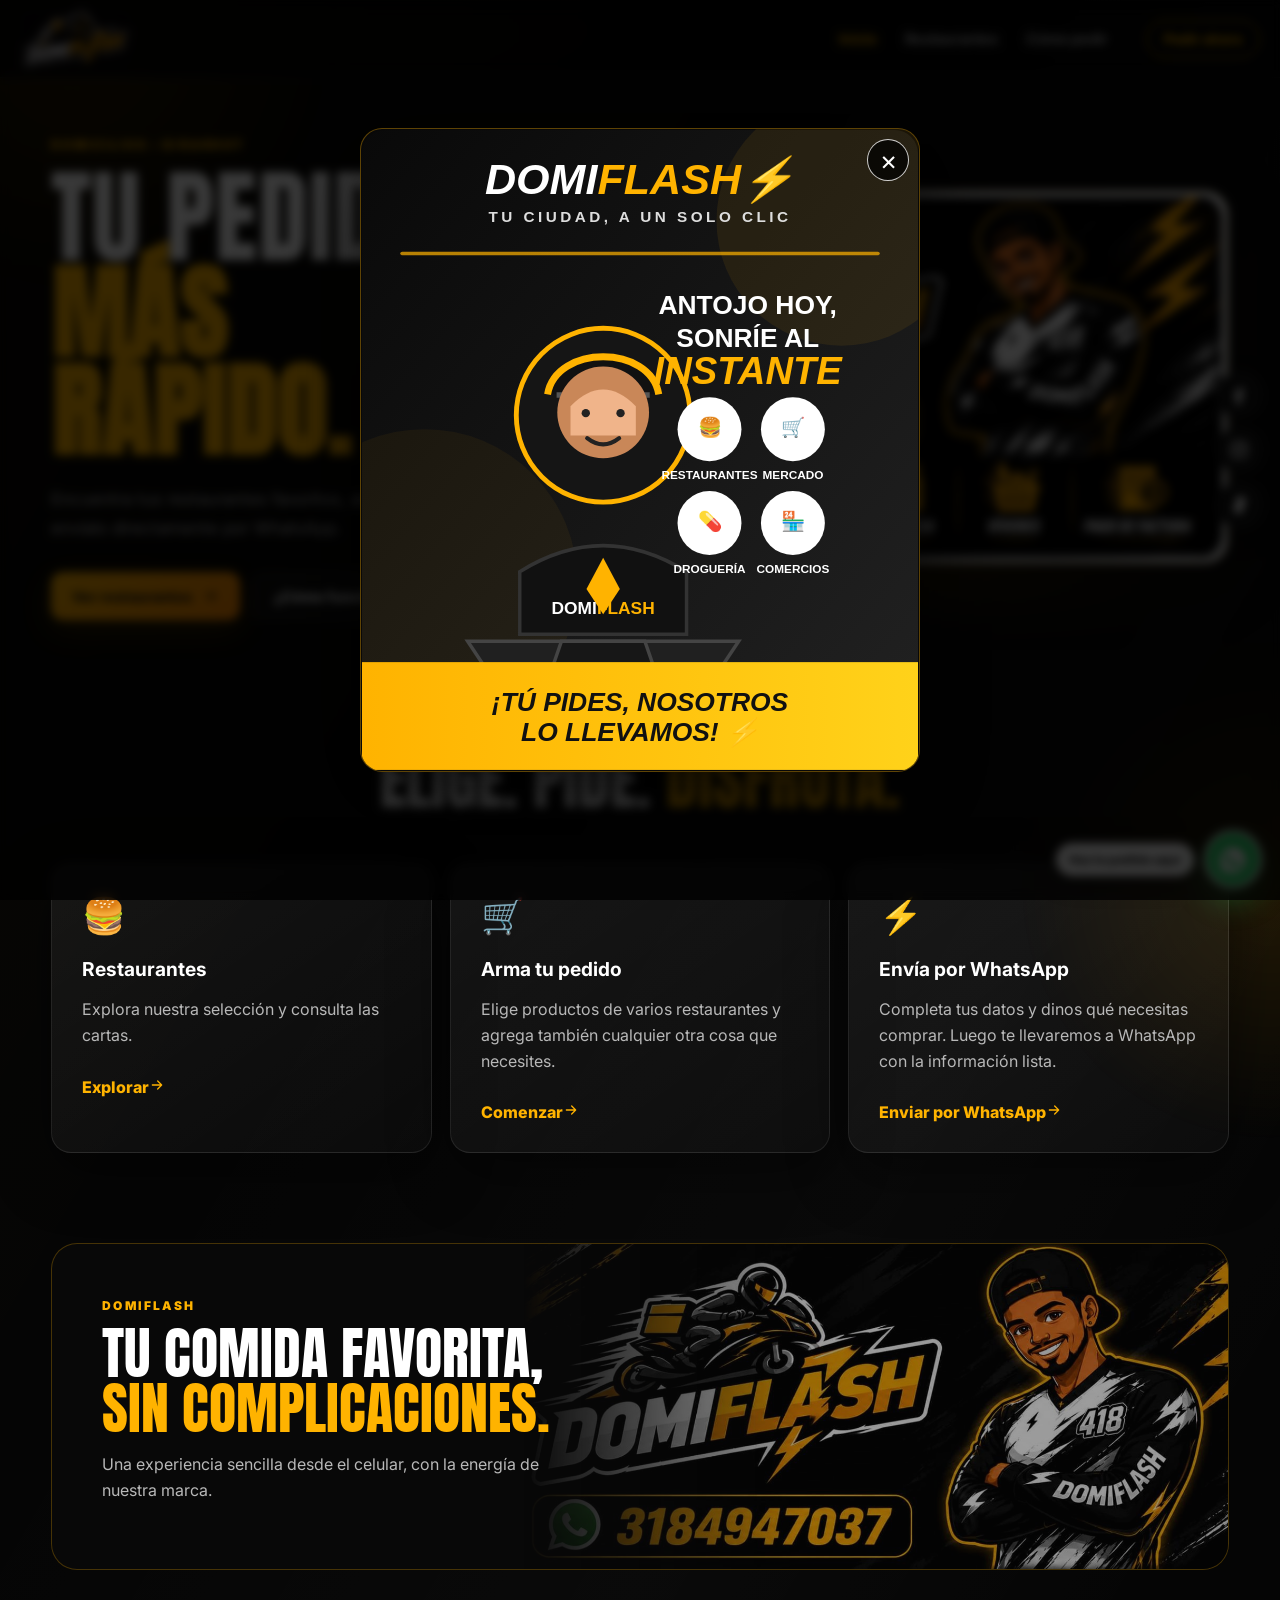
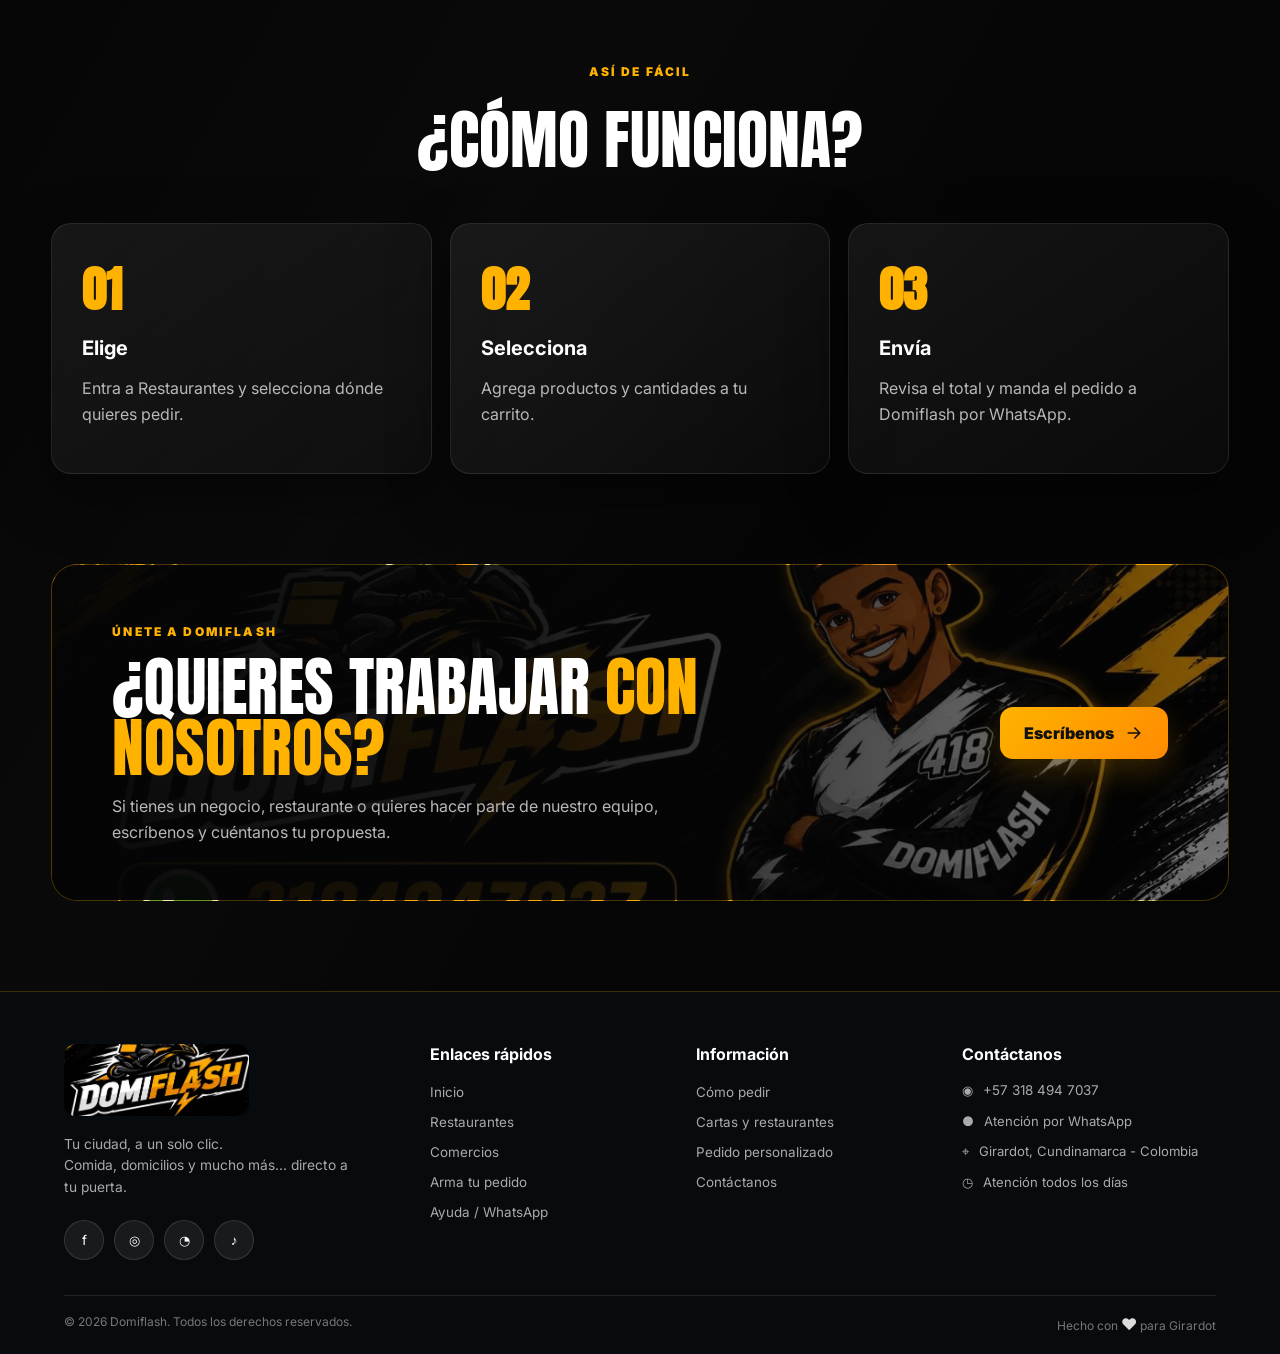
==== index.html @ 9a5ab692 "Update index.html" ====
<!DOCTYPE html>
<html lang="es">
<head>
<meta charset="UTF-8">
<meta name="viewport" content="width=device-width, initial-scale=1, viewport-fit=cover">
<meta name="theme-color" content="#050505">
<meta name="format-detection" content="telephone=no">
<meta name="description" content="Domiflash Girardot - restaurantes y pedidos a domicilio por WhatsApp.">
<title>Domiflash | Tu pedido, más rápido</title>
<link rel="stylesheet" href="css/style.css">
<style>
.domiflash-loader{position:fixed;inset:0;z-index:99999;background:#050505;display:flex;align-items:center;justify-content:center;transition:opacity .5s ease,visibility .5s ease}.domiflash-loader.hidden{opacity:0;visibility:hidden;pointer-events:none}.loader-inner{width:min(360px,78vw);text-align:center}.loader-title{margin:0 0 24px;color:#fff;font:800 clamp(2rem,8vw,3.2rem)/1 Inter,Arial,sans-serif;letter-spacing:.08em}.loader-title span{color:var(--yellow,#ffb300)}.loader-track{width:100%;height:7px;border-radius:999px;background:rgba(255,255,255,.12);overflow:hidden}.loader-bar{height:100%;width:0;background:var(--yellow,#ffb300);border-radius:inherit;transition:width .08s linear}.loader-text{margin:12px 0 0;color:#777;font:500 .72rem Inter,Arial,sans-serif;letter-spacing:.12em;text-transform:uppercase}
.premium-footer{margin-top:90px;background:#070b0d;border-top:1px solid rgba(255,179,0,.2);padding:52px 5vw 20px;color:#c9c9c9}.premium-footer-inner{width:min(1240px,100%);margin:auto;display:grid;grid-template-columns:1.45fr 1fr 1fr 1.15fr;gap:45px}.premium-footer-brand img{width:185px;height:72px;object-fit:cover;border-radius:12px;margin-bottom:18px}.premium-footer-brand p{max-width:285px;margin:0;color:#aaa;line-height:1.55;font-size:.86rem}.premium-footer h3{margin:0 0 17px;color:#fff;font-size:1rem}.premium-footer ul{list-style:none;padding:0;margin:0;display:grid;gap:10px}.premium-footer a{color:#aaa;font-size:.84rem;transition:.2s}.premium-footer a:hover{color:var(--yellow)}.footer-socials{display:flex;gap:10px;margin-top:22px}.footer-social{width:40px;height:40px;border-radius:50%;display:grid;place-items:center;background:#171b1d;border:1px solid rgba(255,255,255,.12);color:#fff!important}.footer-social svg{width:19px;height:19px}.footer-contact{display:grid;gap:12px}.footer-contact-row{display:flex;gap:10px;align-items:flex-start;font-size:.82rem;color:#aaa;line-height:1.4}.footer-contact-row svg{width:18px;height:18px;flex:0 0 18px;fill:none;stroke:var(--yellow);stroke-width:1.8;stroke-linecap:round;stroke-linejoin:round}.premium-footer-bottom{width:min(1240px,100%);margin:35px auto 0;padding-top:18px;border-top:1px solid rgba(255,255,255,.1);display:flex;justify-content:space-between;gap:20px;color:#777;font-size:.75rem}.premium-footer-bottom strong{color:#ddd}.footer-heart{color:var(--yellow);font-size:1rem}
.work-with-us{width:min(1180px,92vw);margin:0 auto 90px;position:relative;overflow:hidden;min-height:300px;border:1px solid rgba(255,179,0,.28);border-radius:26px;background:#090909 url('assets/images/domiflash-banner-alt.jpeg') center/cover no-repeat;display:flex;align-items:center}.work-with-us::before{content:"";position:absolute;inset:0;background:linear-gradient(90deg,rgba(5,5,5,.98) 0%,rgba(5,5,5,.9) 42%,rgba(5,5,5,.48) 100%)}.work-with-us-inner{position:relative;z-index:2;width:100%;display:flex;align-items:center;justify-content:space-between;gap:40px;padding:55px 60px}.work-with-us-copy{max-width:650px}.work-with-us-copy .eyebrow{margin-bottom:10px}.work-with-us h2{font-family:Anton,Impact,sans-serif;font-size:clamp(2.6rem,5vw,4.8rem);line-height:.95;font-weight:400;text-transform:uppercase;margin:8px 0 15px}.work-with-us h2 span{color:var(--yellow)}.work-with-us p{margin:0;color:#b8b8b8;line-height:1.6;max-width:560px}.work-with-us-btn{flex:0 0 auto;display:inline-flex;align-items:center;justify-content:center;gap:10px;background:linear-gradient(135deg,var(--yellow),var(--yellow-2));color:#111;padding:16px 24px;border-radius:13px;font-weight:900;box-shadow:0 12px 32px rgba(255,170,0,.2);transition:.25s}.work-with-us-btn:hover{transform:translateY(-3px);box-shadow:0 16px 38px rgba(255,170,0,.32)}.work-with-us-btn svg{width:20px;height:20px;fill:none;stroke:currentColor;stroke-width:1.9;stroke-linecap:round;stroke-linejoin:round}
@media(max-width:800px){.work-with-us-inner{padding:42px 28px;flex-direction:column;align-items:flex-start;gap:25px}.work-with-us-btn{width:100%}.premium-footer-inner{grid-template-columns:repeat(2,1fr)}}@media(max-width:560px){.work-with-us{width:calc(100% - 28px);min-height:360px}.work-with-us-inner{padding:35px 22px}.work-with-us h2{font-size:clamp(2.4rem,12vw,3.7rem)}.work-with-us-btn{width:100%}.premium-footer{padding:40px 20px 18px}.premium-footer-inner{grid-template-columns:1fr;gap:28px}.premium-footer-bottom{flex-direction:column;gap:8px}.premium-footer-brand img{width:165px;height:64px}}
</style>
</head>
<body>
<div id="domiflashLoader" class="domiflash-loader" aria-label="Cargando Domiflash"><div class="loader-inner"><h1 class="loader-title">DOMI<span>FLASH</span></h1><div class="loader-track"><div id="loaderBar" class="loader-bar"></div></div><p id="loaderText" class="loader-text">Cargando...</p></div></div>
<div class="page-glow"></div>
<header class="site-header"><a class="brand" href="index.html" aria-label="Domiflash inicio"><img src="assets/images/Logo Page 112-58px.jpg" alt="Domiflash"></a><nav class="main-nav"><a class="active" href="index.html">Inicio</a><a href="restaurantes.html">Restaurantes</a><a href="#como-funciona">Cómo pedir</a></nav><a class="header-order icon-button" href="https://wa.me/573184947037?text=Hola%20Domiflash%2C%20quiero%20hacer%20un%20pedido." target="_blank" rel="noopener"><span>Pedir ahora</span></a></header>
<main>
<section class="hero"><div class="hero-copy reveal"><span class="eyebrow">DOMICILIOS • GIRARDOT</span><h1>Tu pedido.<br><strong>Más rápido.</strong></h1><p>Encuentra tus restaurantes favoritos, arma tu pedido y envíalo directamente por WhatsApp.</p><div class="hero-actions"><a class="btn btn-primary icon-button" href="restaurantes.html"><span>Ver restaurantes</span><svg viewBox="0 0 24 24"><path d="M5 12h13M13 6l6 6-6 6"/></svg></a><a class="btn btn-ghost icon-button" href="#como-funciona"><span>¿Cómo funciona?</span></a></div></div><div class="hero-art reveal delay-1"><img src="assets/images/domiflash-banner.jpeg" alt="Domiflash - domicilios y restaurantes"></div></section>
<section class="quick-services"><div class="section-heading reveal"><span class="eyebrow">TODO EN UN SOLO LUGAR</span><h2>Elige. Pide. <span>Disfruta.</span></h2></div><div class="service-grid"><article class="service-card reveal"><div class="service-icon">🍔</div><h3>Restaurantes</h3><p>Explora nuestra selección y consulta las cartas.</p><a class="action-link" href="restaurantes.html"><span>Explorar</span><svg viewBox="0 0 24 24"><path d="M5 12h13M13 6l6 6-6 6"/></svg></a></article><article class="service-card reveal delay-1"><div class="service-icon">🛒</div><h3>Arma tu pedido</h3><p>Elige productos de varios restaurantes y agrega también cualquier otra cosa que necesites.</p><a class="action-link" href="pedido.html"><span>Comenzar</span><svg viewBox="0 0 24 24"><path d="M5 12h13M13 6l6 6-6 6"/></svg></a></article><article class="service-card reveal delay-2"><div class="service-icon">⚡</div><h3>Envía por WhatsApp</h3><p>Completa tus datos y dinos qué necesitas comprar. Luego te llevaremos a WhatsApp con la información lista.</p><a class="action-link" href="formulario-whatsapp.html"><span>Enviar por WhatsApp</span><svg viewBox="0 0 24 24"><path d="M5 12h13M13 6l6 6-6 6"/></svg></a></article></div></section>
<section class="feature-banner reveal"><div><span class="eyebrow">DOMIFLASH</span><h2>Tu comida favorita,<br><span>sin complicaciones.</span></h2><p>Una experiencia sencilla desde el celular, con la energía de nuestra marca.</p></div><img src="assets/images/domiflash-banner-alt.jpeg" alt="Identidad visual Domiflash"></section>
<section id="como-funciona" class="steps-section"><div class="section-heading reveal"><span class="eyebrow">ASÍ DE FÁCIL</span><h2>¿Cómo funciona?</h2></div><div class="steps-grid"><div class="step reveal"><b>01</b><h3>Elige</h3><p>Entra a Restaurantes y selecciona dónde quieres pedir.</p></div><div class="step reveal delay-1"><b>02</b><h3>Selecciona</h3><p>Agrega productos y cantidades a tu carrito.</p></div><div class="step reveal delay-2"><b>03</b><h3>Envía</h3><p>Revisa el total y manda el pedido a Domiflash por WhatsApp.</p></div></div></section>
<section class="work-with-us reveal" aria-label="Trabaja con Domiflash"><div class="work-with-us-inner"><div class="work-with-us-copy"><span class="eyebrow">ÚNETE A DOMIFLASH</span><h2>¿Quieres trabajar <span>con nosotros?</span></h2><p>Si tienes un negocio, restaurante o quieres hacer parte de nuestro equipo, escríbenos y cuéntanos tu propuesta.</p></div><a class="work-with-us-btn" href="https://wa.me/573184947037?text=Hola%20Domiflash%2C%20quiero%20trabajar%20con%20ustedes." target="_blank" rel="noopener"><span>Escríbenos</span><svg viewBox="0 0 24 24"><path d="M5 12h13M13 6l6 6-6 6"/></svg></a></div></section>
</main>
<aside class="social-stack" aria-label="Redes sociales"><a class="social facebook" href="https://www.facebook.com/domiflash.girardot" target="_blank" rel="noopener" aria-label="Facebook"><svg class="social-svg" viewBox="0 0 24 24"><path fill="currentColor" d="M14.5 8H17V4.2c-.4-.1-1.5-.2-2.8-.2-2.8 0-4.7 1.7-4.7 4.9V11H6.5v4.1h3v8.2h4.1v-8.2h3.4l.5-4.1h-3.9V9.3c0-1.2.3-1.3.9-1.3Z"/></svg></a><a class="social instagram" href="https://www.instagram.com/domiflash.girardot/" target="_blank" rel="noopener" aria-label="Instagram"><svg class="social-svg" viewBox="0 0 24 24"><rect x="3.5" y="3.5" width="17" height="17" rx="4.5" fill="none" stroke="currentColor" stroke-width="2"/><circle cx="12" cy="12" r="4" fill="none" stroke="currentColor" stroke-width="2"/><circle cx="17.4" cy="6.7" r="1.2" fill="currentColor"/></svg></a><a class="social tiktok" href="https://www.tiktok.com/@domiflash.girardot" target="_blank" rel="noopener" aria-label="TikTok"><svg class="social-svg" viewBox="0 0 24 24"><path fill="currentColor" d="M14.1 3h3.2c.3 1.8 1.3 3.1 3 3.8v3.1c-1.2-.1-2.3-.5-3.2-1.1v6.1c0 3.9-2.7 6.1-6 6.1-3 0-5.2-2.1-5.2-4.9 0-3.2 2.7-5.1 6.1-4.9v3.1c-1.8-.2-2.8-.9-2.8-3V3Z"/></svg></a></aside>
<a class="whatsapp-float" href="https://wa.me/573184947037?text=Hola%20Domiflash%2C%20quiero%20hacer%20un%20pedido." target="_blank" rel="noopener" aria-label="Haz tu pedido por WhatsApp"><span class="whatsapp-label">Haz tu pedido aquí</span><span class="wa-icon"><svg class="whatsapp-svg" viewBox="0 0 24 24"><path fill="#fff" d="M17.472 14.382c-.297-.149-1.758-.867-2.03-.967-.273-.099-.471-.148-.67.15-.197.297-.767.966-.94 1.164-.173.199-.347.223-.644.075-.297-.15-1.255-.463-2.39-1.475-.883-.788-1.48-1.761-1.653-2.059-.173-.297-.018-.458.13-.606.134-.133.298-.347.446-.52.149-.149-.669-1.611-.916-2.206-.242-.579-.487-.5-.67-.51l-.57-.01c-.198 0-.52.075-.792.372-.272.297-1.04 1.016-1.04 2.479 0 1.462 1.065 2.875 1.213 3.074.149.198 2.095 3.2 5.076 4.487.709.306 1.262.489 1.694.625.712.227 1.36.195 1.871.118.571-.085 1.758-.719 2.006-1.413.248-.694.248-1.289.173-1.413-.074-.124-.272-.198-.57-.347m-5.421 7.403h-.004a9.87 9.87 0 0 1-5.031-1.378l-.361-.214-3.741.982 1-3.648-.235-.374a9.86 9.86 0 1 1 8.372 4.632"/></svg></span></a>
<footer class="premium-footer"><div class="premium-footer-inner"><div class="premium-footer-brand"><img src="assets/images/domiflash-logo.jpeg" alt="Domiflash"><p>Tu ciudad, a un solo clic.<br>Comida, domicilios y mucho más... directo a tu puerta.</p><div class="footer-socials"><a class="footer-social" href="https://www.facebook.com/domiflash.girardot" target="_blank" rel="noopener" aria-label="Facebook">f</a><a class="footer-social" href="https://www.instagram.com/domiflash.girardot/" target="_blank" rel="noopener" aria-label="Instagram">◎</a><a class="footer-social" href="https://wa.me/573184947037" target="_blank" rel="noopener" aria-label="WhatsApp">◔</a><a class="footer-social" href="https://www.tiktok.com/@domiflash.girardot" target="_blank" rel="noopener" aria-label="TikTok">♪</a></div></div><div><h3>Enlaces rápidos</h3><ul><li><a href="index.html">Inicio</a></li><li><a href="restaurantes.html">Restaurantes</a></li><li><a href="comercios.html">Comercios</a></li><li><a href="pedido.html">Arma tu pedido</a></li><li><a href="formulario-whatsapp.html">Ayuda / WhatsApp</a></li></ul></div><div><h3>Información</h3><ul><li><a href="#como-funciona">Cómo pedir</a></li><li><a href="restaurantes.html">Cartas y restaurantes</a></li><li><a href="pedido.html">Pedido personalizado</a></li><li><a href="formulario-whatsapp.html">Contáctanos</a></li></ul></div><div><h3>Contáctanos</h3><div class="footer-contact"><div class="footer-contact-row"><span>◉</span><a href="https://wa.me/573184947037" target="_blank" rel="noopener">+57 318 494 7037</a></div><div class="footer-contact-row"><span>●</span><span>Atención por WhatsApp</span></div><div class="footer-contact-row"><span>⌖</span><span>Girardot, Cundinamarca - Colombia</span></div><div class="footer-contact-row"><span>◷</span><span>Atención todos los días</span></div></div></div></div><div class="premium-footer-bottom"><span>© 2026 Domiflash. Todos los derechos reservados.</span><span>Hecho con <strong class="footer-heart">♥</strong> para Girardot</span></div></footer>
<script>(function(){const loader=document.getElementById('domiflashLoader'),bar=document.getElementById('loaderBar'),text=document.getElementById('loaderText');if(!loader||!bar)return;let progress=0;const timer=setInterval(()=>{progress=Math.min(progress+Math.random()*12+4,100);bar.style.width=progress+'%';if(progress>=100){clearInterval(timer);if(text)text.textContent='Listo';setTimeout(()=>loader.classList.add('hidden'),220)}},90)})();</script>
<script src="js/script.js"></script>
</body>
</html>
---- css/style.css ----
@import url('./style-base.css');

/* Estado de locales cerrados */
.restaurant-card.is-closed,
.restaurant-order-card.is-closed{
  filter:grayscale(1);
  opacity:.52;
  cursor:not-allowed;
  border-color:rgba(255,255,255,.08) !important;
  box-shadow:none;
}
.restaurant-card.is-closed:hover,
.restaurant-order-card.is-closed:hover{
  transform:none !important;
  border-color:rgba(255,255,255,.08) !important;
}
.restaurant-name-button.is-closed,
.restaurant-order-card.is-closed{
  cursor:not-allowed;
}
.restaurant-name-button.is-closed{
  color:#8b8b8b !important;
  border-color:rgba(255,255,255,.08) !important;
  background:rgba(255,255,255,.025) !important;
}
.restaurant-name-button.is-closed svg{
  color:#777 !important;
}
.closed-badge{
  display:inline-flex;
  align-items:center;
  justify-content:center;
  width:max-content;
  margin-top:8px;
  padding:5px 9px;
  border-radius:999px;
  background:#343434;
  color:#d0d0d0;
  font-size:.68rem;
  font-weight:900;
  letter-spacing:.08em;
  text-transform:uppercase;
}
.restaurant-card.is-closed .restaurant-number{color:#777}
.restaurant-order-card.is-closed .restaurant-order-check,
.restaurant-order-card.is-closed .restaurant-order-arrow{color:#777 !important}
.restaurant-order-card.is-closed .restaurant-order-content strong,
.restaurant-order-card.is-closed .restaurant-order-content small{color:#888 !important}
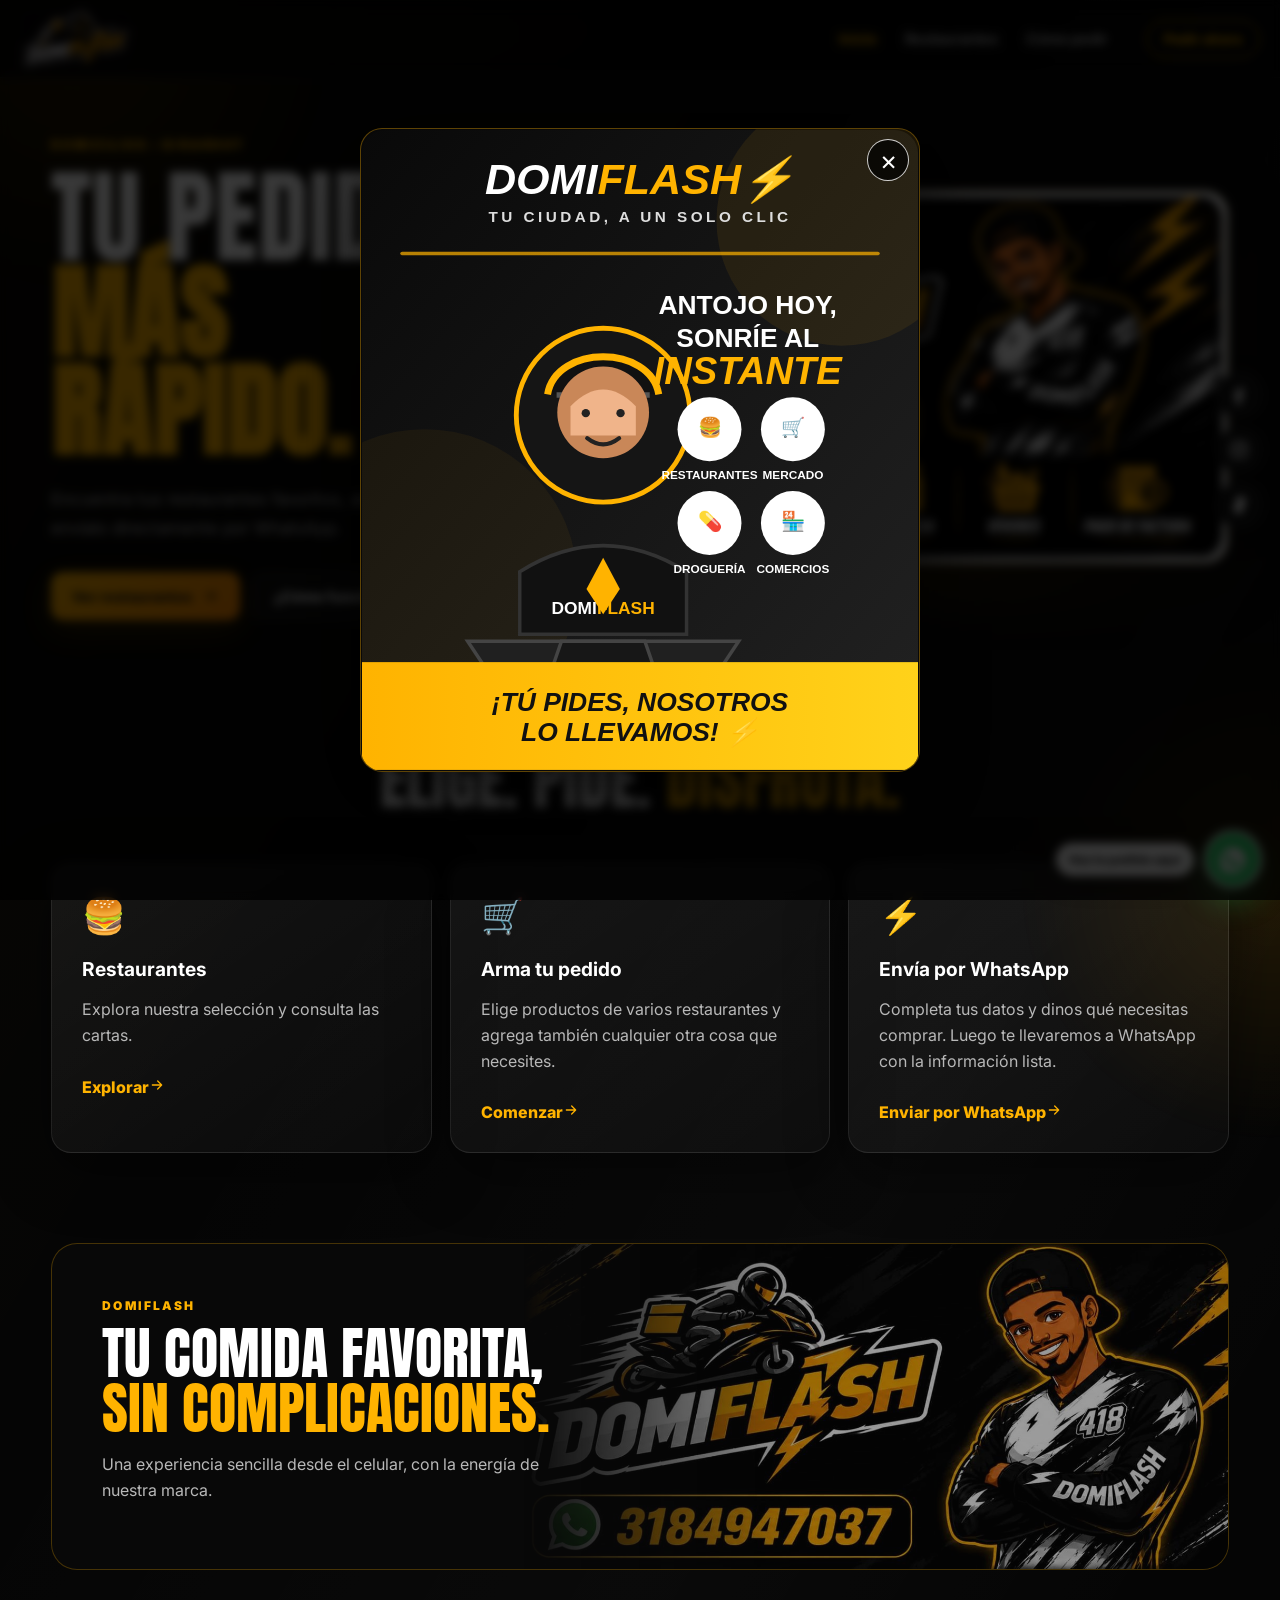
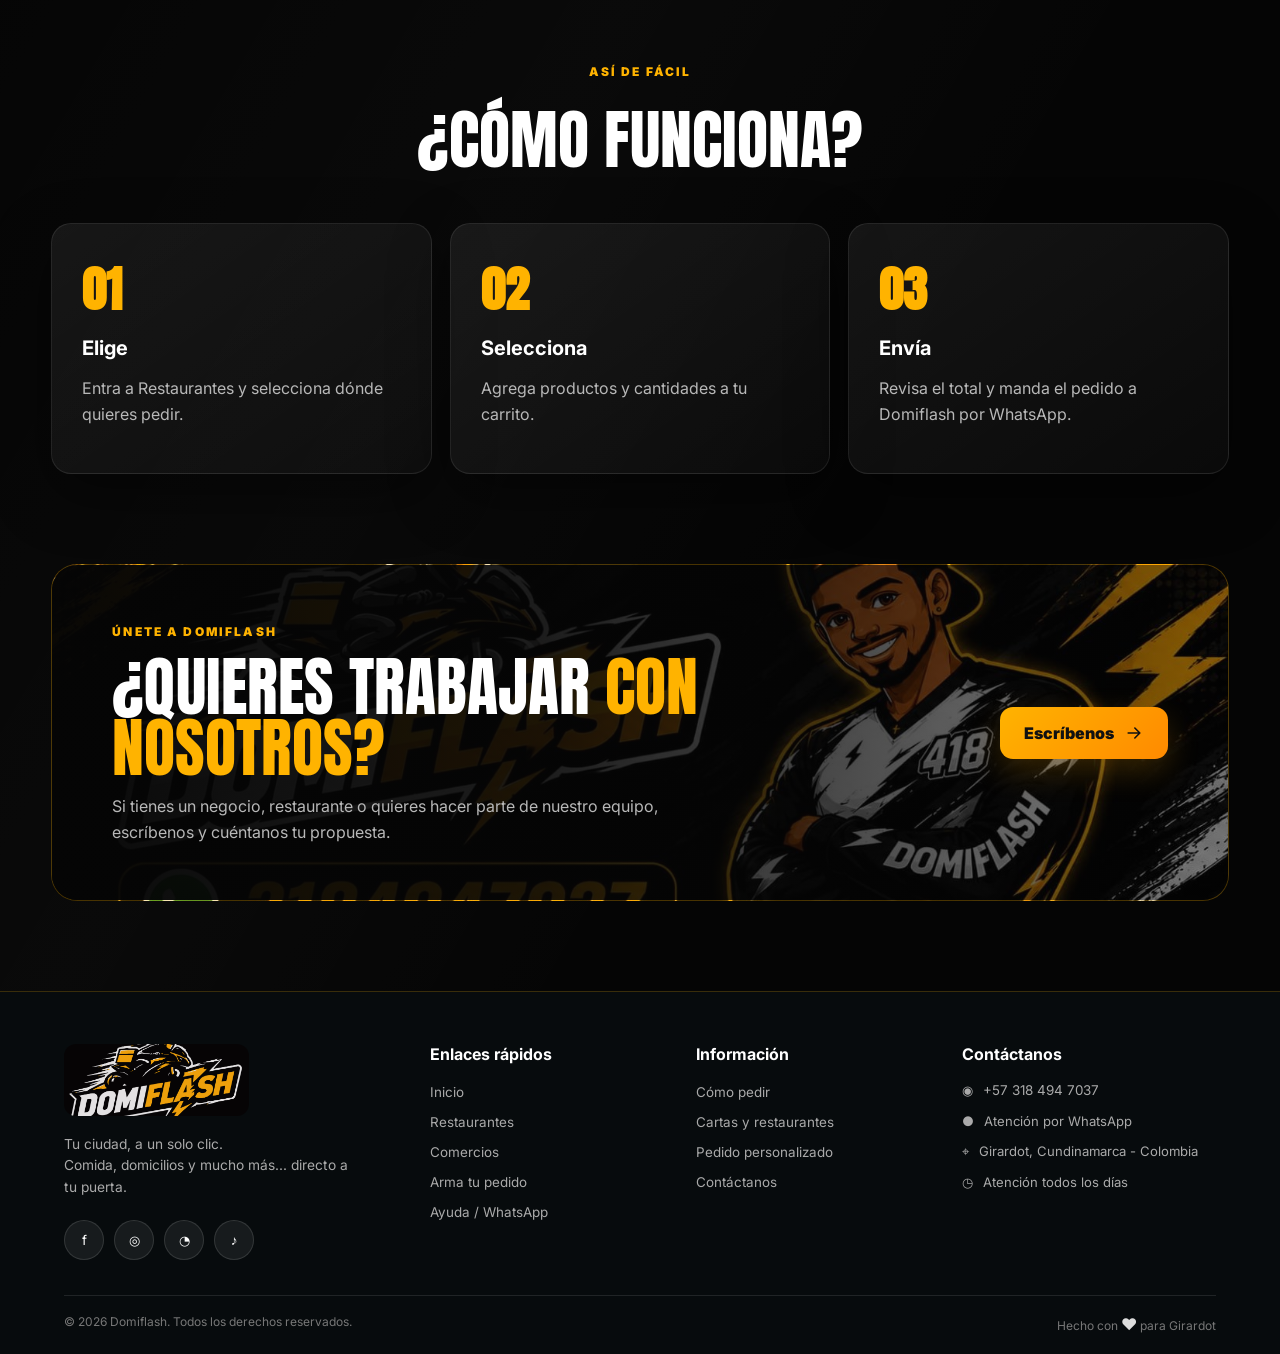
==== commit d1e5173b: "Update index.html" ====
--- a/index.html
+++ b/index.html
@@ -28,7 +28,7 @@
 </main>
 <aside class="social-stack" aria-label="Redes sociales"><a class="social facebook" href="https://www.facebook.com/domiflash.girardot" target="_blank" rel="noopener" aria-label="Facebook"><svg class="social-svg" viewBox="0 0 24 24"><path fill="currentColor" d="M14.5 8H17V4.2c-.4-.1-1.5-.2-2.8-.2-2.8 0-4.7 1.7-4.7 4.9V11H6.5v4.1h3v8.2h4.1v-8.2h3.4l.5-4.1h-3.9V9.3c0-1.2.3-1.3.9-1.3Z"/></svg></a><a class="social instagram" href="https://www.instagram.com/domiflash.girardot/" target="_blank" rel="noopener" aria-label="Instagram"><svg class="social-svg" viewBox="0 0 24 24"><rect x="3.5" y="3.5" width="17" height="17" rx="4.5" fill="none" stroke="currentColor" stroke-width="2"/><circle cx="12" cy="12" r="4" fill="none" stroke="currentColor" stroke-width="2"/><circle cx="17.4" cy="6.7" r="1.2" fill="currentColor"/></svg></a><a class="social tiktok" href="https://www.tiktok.com/@domiflash.girardot" target="_blank" rel="noopener" aria-label="TikTok"><svg class="social-svg" viewBox="0 0 24 24"><path fill="currentColor" d="M14.1 3h3.2c.3 1.8 1.3 3.1 3 3.8v3.1c-1.2-.1-2.3-.5-3.2-1.1v6.1c0 3.9-2.7 6.1-6 6.1-3 0-5.2-2.1-5.2-4.9 0-3.2 2.7-5.1 6.1-4.9v3.1c-1.8-.2-2.8-.9-2.8-3V3Z"/></svg></a></aside>
 <a class="whatsapp-float" href="https://wa.me/573184947037?text=Hola%20Domiflash%2C%20quiero%20hacer%20un%20pedido." target="_blank" rel="noopener" aria-label="Haz tu pedido por WhatsApp"><span class="whatsapp-label">Haz tu pedido aquí</span><span class="wa-icon"><svg class="whatsapp-svg" viewBox="0 0 24 24"><path fill="#fff" d="M17.472 14.382c-.297-.149-1.758-.867-2.03-.967-.273-.099-.471-.148-.67.15-.197.297-.767.966-.94 1.164-.173.199-.347.223-.644.075-.297-.15-1.255-.463-2.39-1.475-.883-.788-1.48-1.761-1.653-2.059-.173-.297-.018-.458.13-.606.134-.133.298-.347.446-.52.149-.149-.669-1.611-.916-2.206-.242-.579-.487-.5-.67-.51l-.57-.01c-.198 0-.52.075-.792.372-.272.297-1.04 1.016-1.04 2.479 0 1.462 1.065 2.875 1.213 3.074.149.198 2.095 3.2 5.076 4.487.709.306 1.262.489 1.694.625.712.227 1.36.195 1.871.118.571-.085 1.758-.719 2.006-1.413.248-.694.248-1.289.173-1.413-.074-.124-.272-.198-.57-.347m-5.421 7.403h-.004a9.87 9.87 0 0 1-5.031-1.378l-.361-.214-3.741.982 1-3.648-.235-.374a9.86 9.86 0 1 1 8.372 4.632"/></svg></span></a>
-<footer class="premium-footer"><div class="premium-footer-inner"><div class="premium-footer-brand"><img src="assets/images/domiflash-logo.jpeg" alt="Domiflash"><p>Tu ciudad, a un solo clic.<br>Comida, domicilios y mucho más... directo a tu puerta.</p><div class="footer-socials"><a class="footer-social" href="https://www.facebook.com/domiflash.girardot" target="_blank" rel="noopener" aria-label="Facebook">f</a><a class="footer-social" href="https://www.instagram.com/domiflash.girardot/" target="_blank" rel="noopener" aria-label="Instagram">◎</a><a class="footer-social" href="https://wa.me/573184947037" target="_blank" rel="noopener" aria-label="WhatsApp">◔</a><a class="footer-social" href="https://www.tiktok.com/@domiflash.girardot" target="_blank" rel="noopener" aria-label="TikTok">♪</a></div></div><div><h3>Enlaces rápidos</h3><ul><li><a href="index.html">Inicio</a></li><li><a href="restaurantes.html">Restaurantes</a></li><li><a href="comercios.html">Comercios</a></li><li><a href="pedido.html">Arma tu pedido</a></li><li><a href="formulario-whatsapp.html">Ayuda / WhatsApp</a></li></ul></div><div><h3>Información</h3><ul><li><a href="#como-funciona">Cómo pedir</a></li><li><a href="restaurantes.html">Cartas y restaurantes</a></li><li><a href="pedido.html">Pedido personalizado</a></li><li><a href="formulario-whatsapp.html">Contáctanos</a></li></ul></div><div><h3>Contáctanos</h3><div class="footer-contact"><div class="footer-contact-row"><span>◉</span><a href="https://wa.me/573184947037" target="_blank" rel="noopener">+57 318 494 7037</a></div><div class="footer-contact-row"><span>●</span><span>Atención por WhatsApp</span></div><div class="footer-contact-row"><span>⌖</span><span>Girardot, Cundinamarca - Colombia</span></div><div class="footer-contact-row"><span>◷</span><span>Atención todos los días</span></div></div></div></div><div class="premium-footer-bottom"><span>© 2026 Domiflash. Todos los derechos reservados.</span><span>Hecho con <strong class="footer-heart">♥</strong> para Girardot</span></div></footer>
+<footer class="premium-footer"><div class="premium-footer-inner"><div class="premium-footer-brand"><img src="assets/images/Logo Page 112-58px.jpg" alt="Domiflash"><p>Tu ciudad, a un solo clic.<br>Comida, domicilios y mucho más... directo a tu puerta.</p><div class="footer-socials"><a class="footer-social" href="https://www.facebook.com/domiflash.girardot" target="_blank" rel="noopener" aria-label="Facebook">f</a><a class="footer-social" href="https://www.instagram.com/domiflash.girardot/" target="_blank" rel="noopener" aria-label="Instagram">◎</a><a class="footer-social" href="https://wa.me/573184947037" target="_blank" rel="noopener" aria-label="WhatsApp">◔</a><a class="footer-social" href="https://www.tiktok.com/@domiflash.girardot" target="_blank" rel="noopener" aria-label="TikTok">♪</a></div></div><div><h3>Enlaces rápidos</h3><ul><li><a href="index.html">Inicio</a></li><li><a href="restaurantes.html">Restaurantes</a></li><li><a href="comercios.html">Comercios</a></li><li><a href="pedido.html">Arma tu pedido</a></li><li><a href="formulario-whatsapp.html">Ayuda / WhatsApp</a></li></ul></div><div><h3>Información</h3><ul><li><a href="#como-funciona">Cómo pedir</a></li><li><a href="restaurantes.html">Cartas y restaurantes</a></li><li><a href="pedido.html">Pedido personalizado</a></li><li><a href="formulario-whatsapp.html">Contáctanos</a></li></ul></div><div><h3>Contáctanos</h3><div class="footer-contact"><div class="footer-contact-row"><span>◉</span><a href="https://wa.me/573184947037" target="_blank" rel="noopener">+57 318 494 7037</a></div><div class="footer-contact-row"><span>●</span><span>Atención por WhatsApp</span></div><div class="footer-contact-row"><span>⌖</span><span>Girardot, Cundinamarca - Colombia</span></div><div class="footer-contact-row"><span>◷</span><span>Atención todos los días</span></div></div></div></div><div class="premium-footer-bottom"><span>© 2026 Domiflash. Todos los derechos reservados.</span><span>Hecho con <strong class="footer-heart">♥</strong> para Girardot</span></div></footer>
 <script>(function(){const loader=document.getElementById('domiflashLoader'),bar=document.getElementById('loaderBar'),text=document.getElementById('loaderText');if(!loader||!bar)return;let progress=0;const timer=setInterval(()=>{progress=Math.min(progress+Math.random()*12+4,100);bar.style.width=progress+'%';if(progress>=100){clearInterval(timer);if(text)text.textContent='Listo';setTimeout(()=>loader.classList.add('hidden'),220)}},90)})();</script>
 <script src="js/script.js"></script>
 </body>
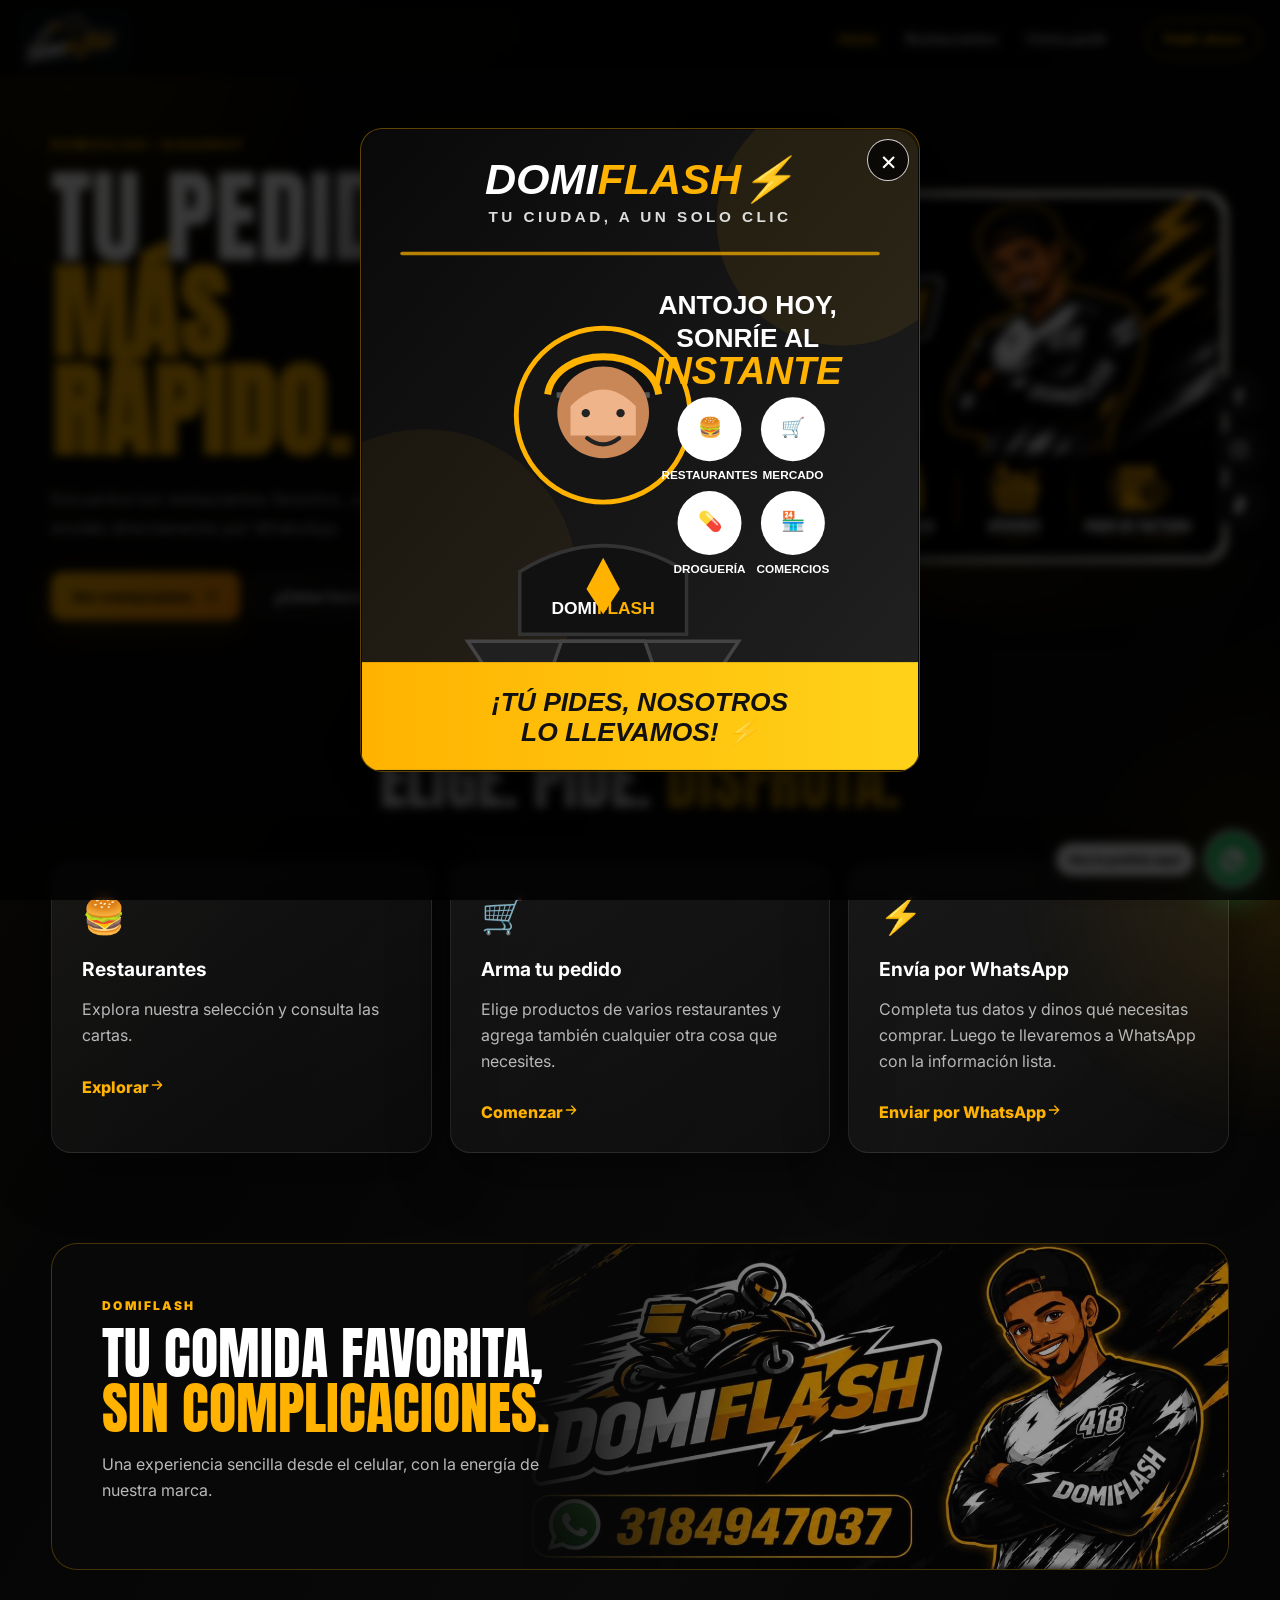
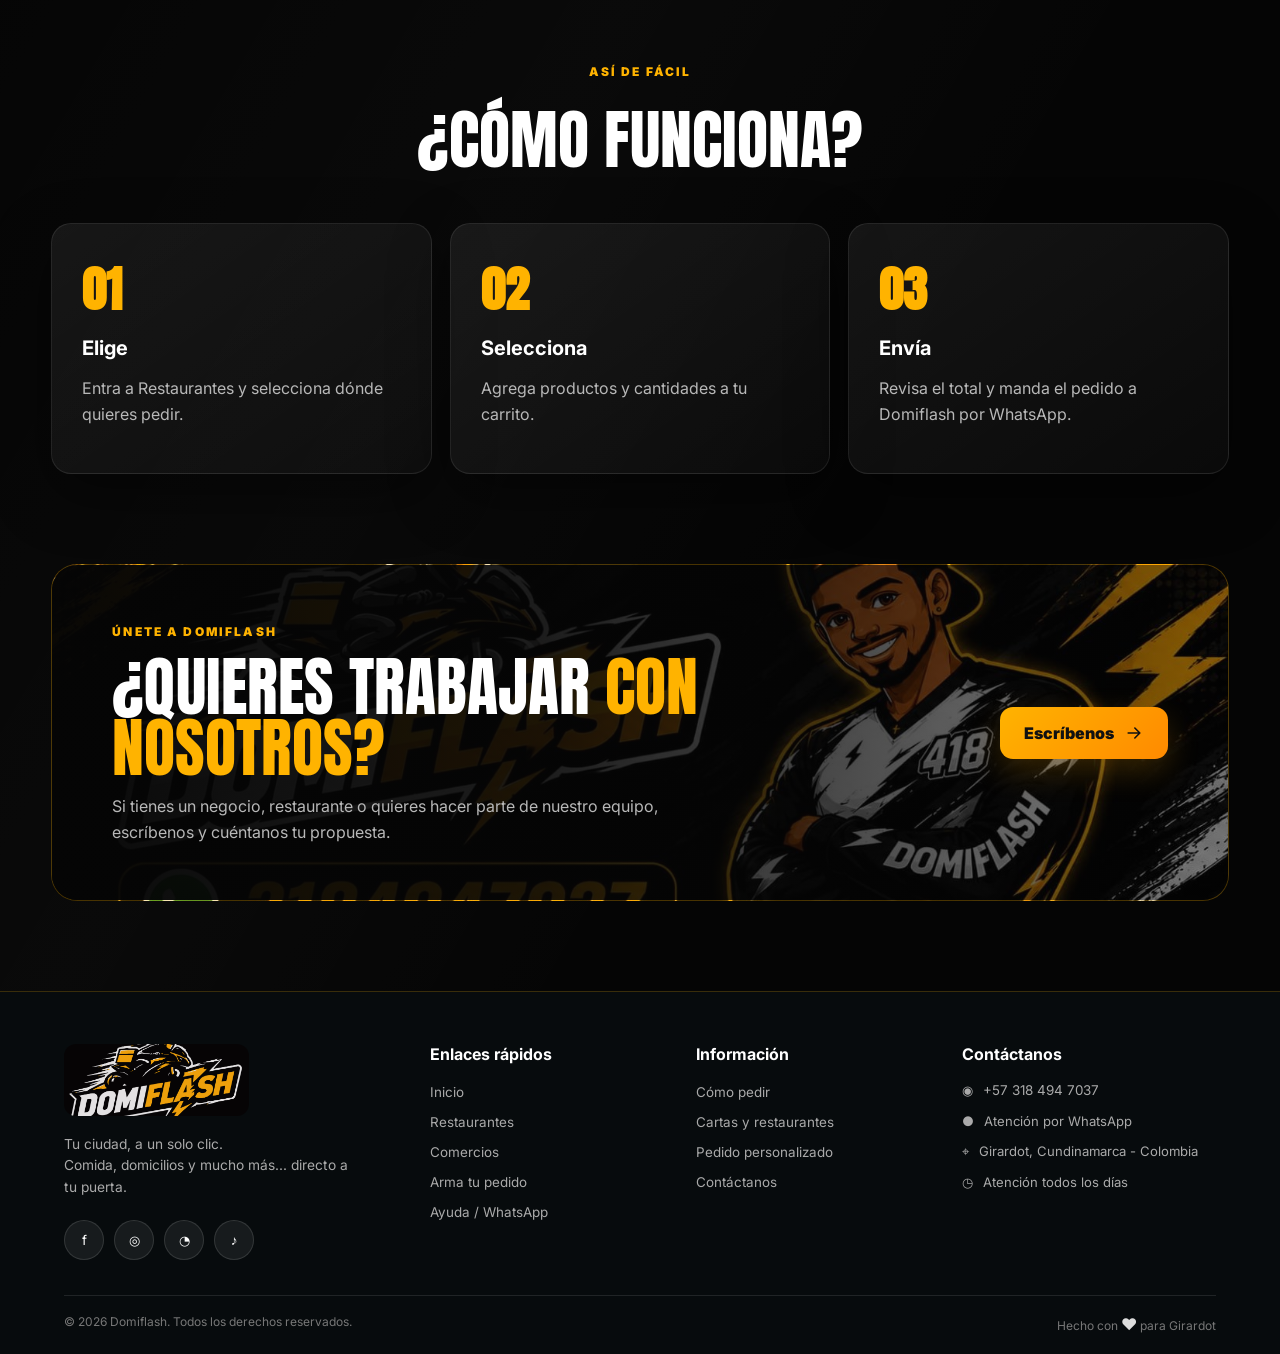
==== commit 4bd99350: "Update index.html" ====
--- a/index.html
+++ b/index.html
@@ -18,7 +18,7 @@
 <body>
 <div id="domiflashLoader" class="domiflash-loader" aria-label="Cargando Domiflash"><div class="loader-inner"><h1 class="loader-title">DOMI<span>FLASH</span></h1><div class="loader-track"><div id="loaderBar" class="loader-bar"></div></div><p id="loaderText" class="loader-text">Cargando...</p></div></div>
 <div class="page-glow"></div>
-<header class="site-header"><a class="brand" href="index.html" aria-label="Domiflash inicio"><img src="assets/images/Logo Page 112-58px.jpg" alt="Domiflash"></a><nav class="main-nav"><a class="active" href="index.html">Inicio</a><a href="restaurantes.html">Restaurantes</a><a href="#como-funciona">Cómo pedir</a></nav><a class="header-order icon-button" href="https://wa.me/573184947037?text=Hola%20Domiflash%2C%20quiero%20hacer%20un%20pedido." target="_blank" rel="noopener"><span>Pedir ahora</span></a></header>
+<header class="site-header"><a class="brand" href="index.html" aria-label="Domiflash inicio"><img src="assets/images/Logo Footer Page 185-72px.jpg" alt="Domiflash"></a><nav class="main-nav"><a class="active" href="index.html">Inicio</a><a href="restaurantes.html">Restaurantes</a><a href="#como-funciona">Cómo pedir</a></nav><a class="header-order icon-button" href="https://wa.me/573184947037?text=Hola%20Domiflash%2C%20quiero%20hacer%20un%20pedido." target="_blank" rel="noopener"><span>Pedir ahora</span></a></header>
 <main>
 <section class="hero"><div class="hero-copy reveal"><span class="eyebrow">DOMICILIOS • GIRARDOT</span><h1>Tu pedido.<br><strong>Más rápido.</strong></h1><p>Encuentra tus restaurantes favoritos, arma tu pedido y envíalo directamente por WhatsApp.</p><div class="hero-actions"><a class="btn btn-primary icon-button" href="restaurantes.html"><span>Ver restaurantes</span><svg viewBox="0 0 24 24"><path d="M5 12h13M13 6l6 6-6 6"/></svg></a><a class="btn btn-ghost icon-button" href="#como-funciona"><span>¿Cómo funciona?</span></a></div></div><div class="hero-art reveal delay-1"><img src="assets/images/domiflash-banner.jpeg" alt="Domiflash - domicilios y restaurantes"></div></section>
 <section class="quick-services"><div class="section-heading reveal"><span class="eyebrow">TODO EN UN SOLO LUGAR</span><h2>Elige. Pide. <span>Disfruta.</span></h2></div><div class="service-grid"><article class="service-card reveal"><div class="service-icon">🍔</div><h3>Restaurantes</h3><p>Explora nuestra selección y consulta las cartas.</p><a class="action-link" href="restaurantes.html"><span>Explorar</span><svg viewBox="0 0 24 24"><path d="M5 12h13M13 6l6 6-6 6"/></svg></a></article><article class="service-card reveal delay-1"><div class="service-icon">🛒</div><h3>Arma tu pedido</h3><p>Elige productos de varios restaurantes y agrega también cualquier otra cosa que necesites.</p><a class="action-link" href="pedido.html"><span>Comenzar</span><svg viewBox="0 0 24 24"><path d="M5 12h13M13 6l6 6-6 6"/></svg></a></article><article class="service-card reveal delay-2"><div class="service-icon">⚡</div><h3>Envía por WhatsApp</h3><p>Completa tus datos y dinos qué necesitas comprar. Luego te llevaremos a WhatsApp con la información lista.</p><a class="action-link" href="formulario-whatsapp.html"><span>Enviar por WhatsApp</span><svg viewBox="0 0 24 24"><path d="M5 12h13M13 6l6 6-6 6"/></svg></a></article></div></section>
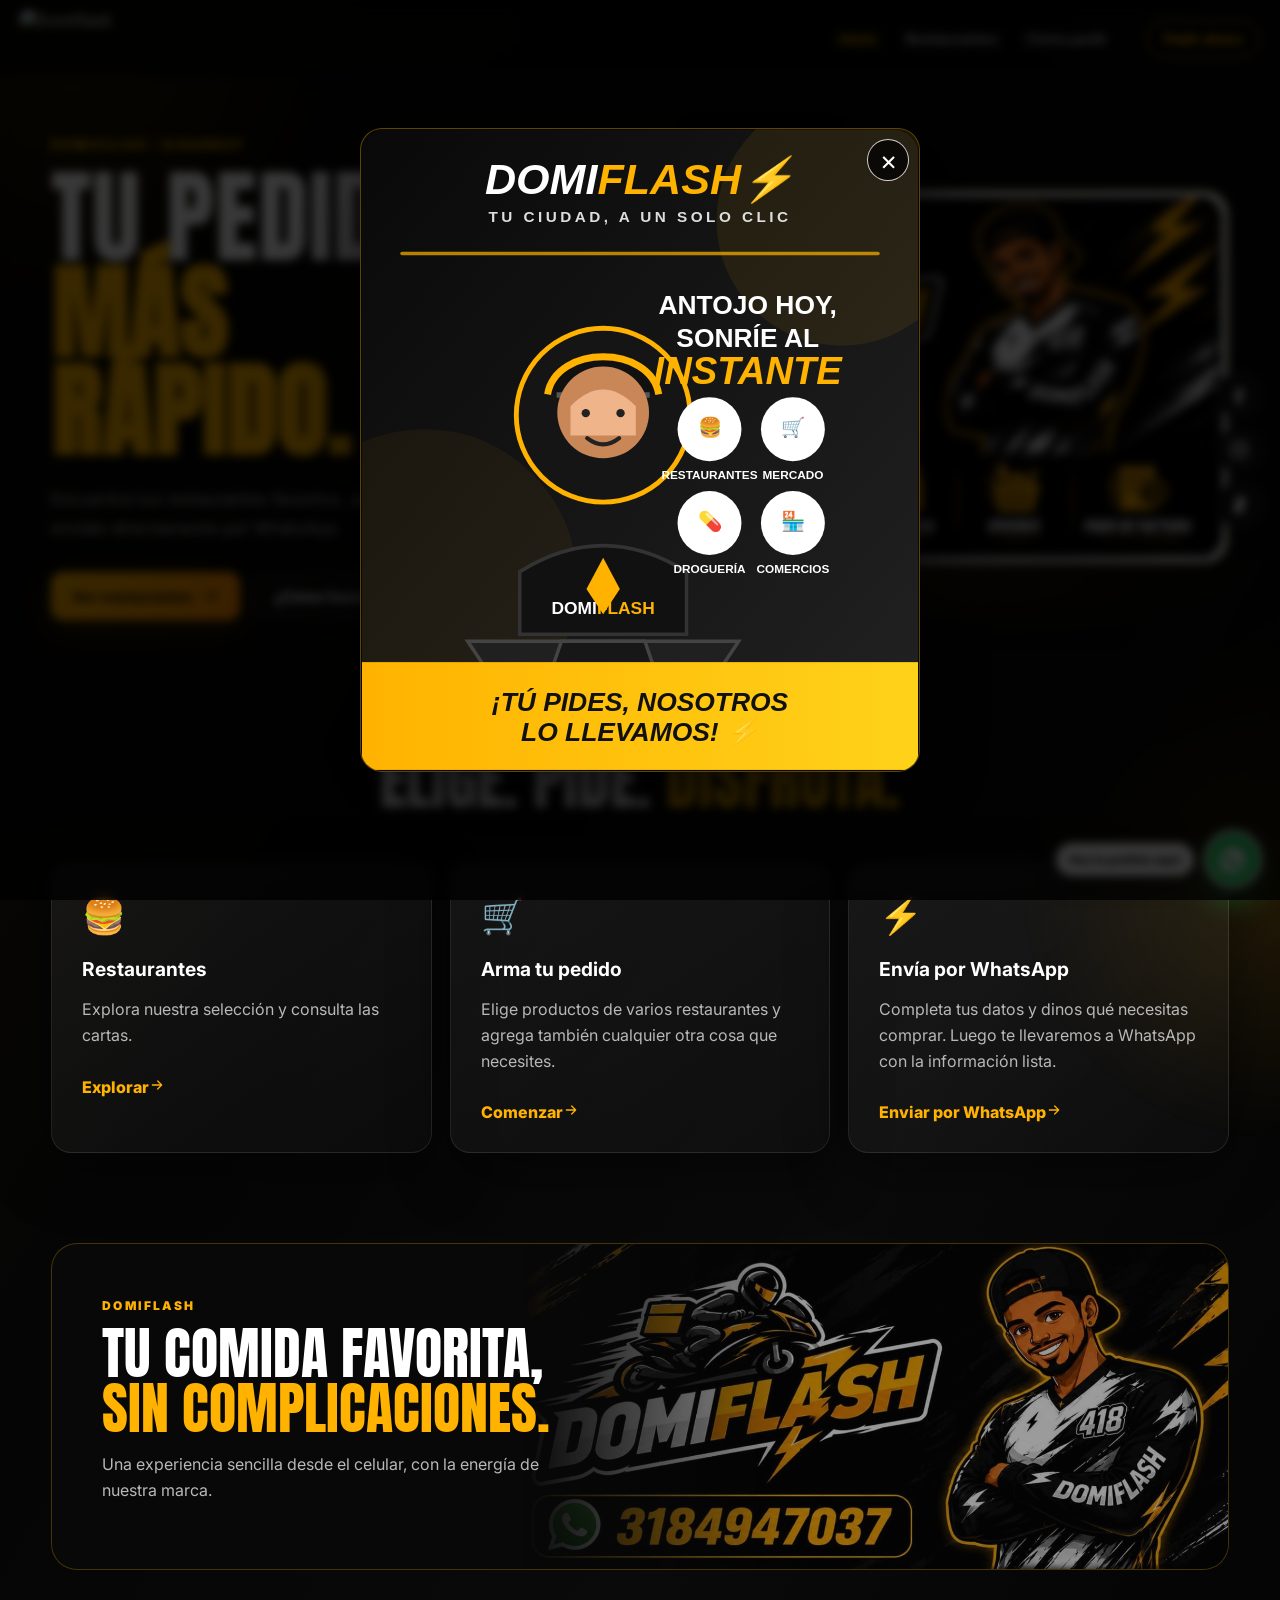
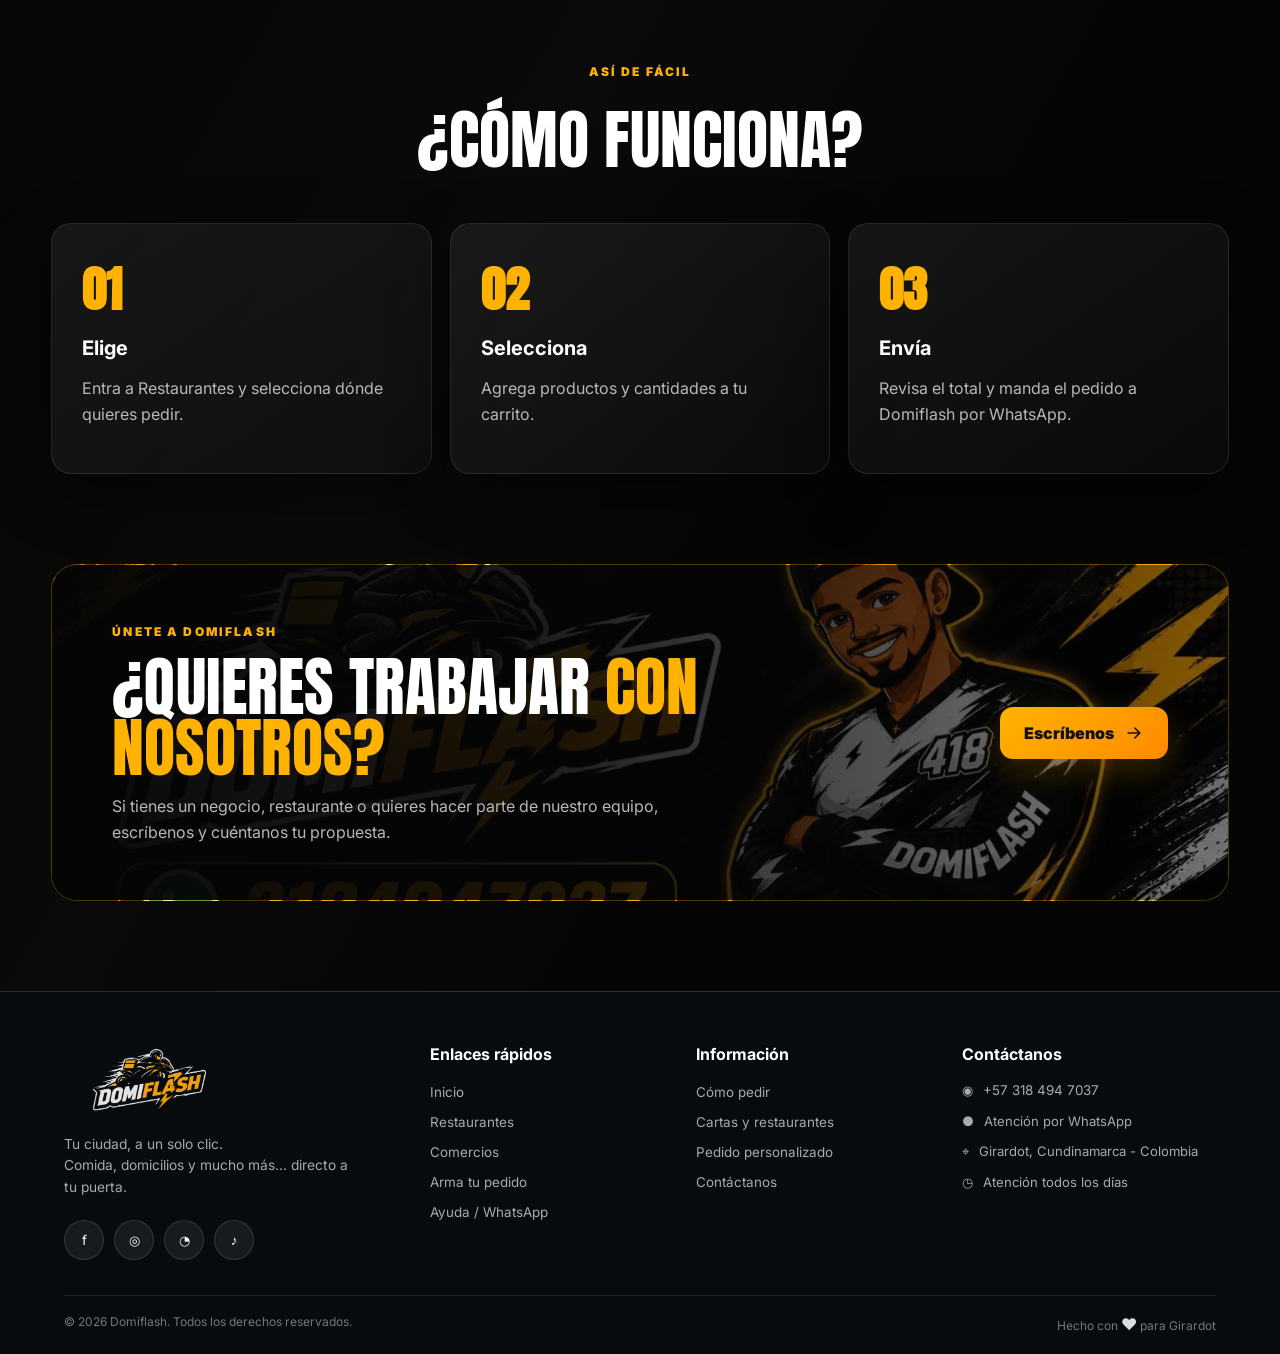
==== commit f41226ea: "Update index.html" ====
--- a/index.html
+++ b/index.html
@@ -18,7 +18,7 @@
 <body>
 <div id="domiflashLoader" class="domiflash-loader" aria-label="Cargando Domiflash"><div class="loader-inner"><h1 class="loader-title">DOMI<span>FLASH</span></h1><div class="loader-track"><div id="loaderBar" class="loader-bar"></div></div><p id="loaderText" class="loader-text">Cargando...</p></div></div>
 <div class="page-glow"></div>
-<header class="site-header"><a class="brand" href="index.html" aria-label="Domiflash inicio"><img src="assets/images/Logo Footer Page 185-72px.jpg" alt="Domiflash"></a><nav class="main-nav"><a class="active" href="index.html">Inicio</a><a href="restaurantes.html">Restaurantes</a><a href="#como-funciona">Cómo pedir</a></nav><a class="header-order icon-button" href="https://wa.me/573184947037?text=Hola%20Domiflash%2C%20quiero%20hacer%20un%20pedido." target="_blank" rel="noopener"><span>Pedir ahora</span></a></header>
+<header class="site-header"><a class="brand" href="index.html" aria-label="Domiflash inicio"><img src="assets/images/assets/images/Logo Page 112-58px.jpg" alt="Domiflash"></a><nav class="main-nav"><a class="active" href="index.html">Inicio</a><a href="restaurantes.html">Restaurantes</a><a href="#como-funciona">Cómo pedir</a></nav><a class="header-order icon-button" href="https://wa.me/573184947037?text=Hola%20Domiflash%2C%20quiero%20hacer%20un%20pedido." target="_blank" rel="noopener"><span>Pedir ahora</span></a></header>
 <main>
 <section class="hero"><div class="hero-copy reveal"><span class="eyebrow">DOMICILIOS • GIRARDOT</span><h1>Tu pedido.<br><strong>Más rápido.</strong></h1><p>Encuentra tus restaurantes favoritos, arma tu pedido y envíalo directamente por WhatsApp.</p><div class="hero-actions"><a class="btn btn-primary icon-button" href="restaurantes.html"><span>Ver restaurantes</span><svg viewBox="0 0 24 24"><path d="M5 12h13M13 6l6 6-6 6"/></svg></a><a class="btn btn-ghost icon-button" href="#como-funciona"><span>¿Cómo funciona?</span></a></div></div><div class="hero-art reveal delay-1"><img src="assets/images/domiflash-banner.jpeg" alt="Domiflash - domicilios y restaurantes"></div></section>
 <section class="quick-services"><div class="section-heading reveal"><span class="eyebrow">TODO EN UN SOLO LUGAR</span><h2>Elige. Pide. <span>Disfruta.</span></h2></div><div class="service-grid"><article class="service-card reveal"><div class="service-icon">🍔</div><h3>Restaurantes</h3><p>Explora nuestra selección y consulta las cartas.</p><a class="action-link" href="restaurantes.html"><span>Explorar</span><svg viewBox="0 0 24 24"><path d="M5 12h13M13 6l6 6-6 6"/></svg></a></article><article class="service-card reveal delay-1"><div class="service-icon">🛒</div><h3>Arma tu pedido</h3><p>Elige productos de varios restaurantes y agrega también cualquier otra cosa que necesites.</p><a class="action-link" href="pedido.html"><span>Comenzar</span><svg viewBox="0 0 24 24"><path d="M5 12h13M13 6l6 6-6 6"/></svg></a></article><article class="service-card reveal delay-2"><div class="service-icon">⚡</div><h3>Envía por WhatsApp</h3><p>Completa tus datos y dinos qué necesitas comprar. Luego te llevaremos a WhatsApp con la información lista.</p><a class="action-link" href="formulario-whatsapp.html"><span>Enviar por WhatsApp</span><svg viewBox="0 0 24 24"><path d="M5 12h13M13 6l6 6-6 6"/></svg></a></article></div></section>
@@ -28,7 +28,7 @@
 </main>
 <aside class="social-stack" aria-label="Redes sociales"><a class="social facebook" href="https://www.facebook.com/domiflash.girardot" target="_blank" rel="noopener" aria-label="Facebook"><svg class="social-svg" viewBox="0 0 24 24"><path fill="currentColor" d="M14.5 8H17V4.2c-.4-.1-1.5-.2-2.8-.2-2.8 0-4.7 1.7-4.7 4.9V11H6.5v4.1h3v8.2h4.1v-8.2h3.4l.5-4.1h-3.9V9.3c0-1.2.3-1.3.9-1.3Z"/></svg></a><a class="social instagram" href="https://www.instagram.com/domiflash.girardot/" target="_blank" rel="noopener" aria-label="Instagram"><svg class="social-svg" viewBox="0 0 24 24"><rect x="3.5" y="3.5" width="17" height="17" rx="4.5" fill="none" stroke="currentColor" stroke-width="2"/><circle cx="12" cy="12" r="4" fill="none" stroke="currentColor" stroke-width="2"/><circle cx="17.4" cy="6.7" r="1.2" fill="currentColor"/></svg></a><a class="social tiktok" href="https://www.tiktok.com/@domiflash.girardot" target="_blank" rel="noopener" aria-label="TikTok"><svg class="social-svg" viewBox="0 0 24 24"><path fill="currentColor" d="M14.1 3h3.2c.3 1.8 1.3 3.1 3 3.8v3.1c-1.2-.1-2.3-.5-3.2-1.1v6.1c0 3.9-2.7 6.1-6 6.1-3 0-5.2-2.1-5.2-4.9 0-3.2 2.7-5.1 6.1-4.9v3.1c-1.8-.2-2.8-.9-2.8-3V3Z"/></svg></a></aside>
 <a class="whatsapp-float" href="https://wa.me/573184947037?text=Hola%20Domiflash%2C%20quiero%20hacer%20un%20pedido." target="_blank" rel="noopener" aria-label="Haz tu pedido por WhatsApp"><span class="whatsapp-label">Haz tu pedido aquí</span><span class="wa-icon"><svg class="whatsapp-svg" viewBox="0 0 24 24"><path fill="#fff" d="M17.472 14.382c-.297-.149-1.758-.867-2.03-.967-.273-.099-.471-.148-.67.15-.197.297-.767.966-.94 1.164-.173.199-.347.223-.644.075-.297-.15-1.255-.463-2.39-1.475-.883-.788-1.48-1.761-1.653-2.059-.173-.297-.018-.458.13-.606.134-.133.298-.347.446-.52.149-.149-.669-1.611-.916-2.206-.242-.579-.487-.5-.67-.51l-.57-.01c-.198 0-.52.075-.792.372-.272.297-1.04 1.016-1.04 2.479 0 1.462 1.065 2.875 1.213 3.074.149.198 2.095 3.2 5.076 4.487.709.306 1.262.489 1.694.625.712.227 1.36.195 1.871.118.571-.085 1.758-.719 2.006-1.413.248-.694.248-1.289.173-1.413-.074-.124-.272-.198-.57-.347m-5.421 7.403h-.004a9.87 9.87 0 0 1-5.031-1.378l-.361-.214-3.741.982 1-3.648-.235-.374a9.86 9.86 0 1 1 8.372 4.632"/></svg></span></a>
-<footer class="premium-footer"><div class="premium-footer-inner"><div class="premium-footer-brand"><img src="assets/images/Logo Page 112-58px.jpg" alt="Domiflash"><p>Tu ciudad, a un solo clic.<br>Comida, domicilios y mucho más... directo a tu puerta.</p><div class="footer-socials"><a class="footer-social" href="https://www.facebook.com/domiflash.girardot" target="_blank" rel="noopener" aria-label="Facebook">f</a><a class="footer-social" href="https://www.instagram.com/domiflash.girardot/" target="_blank" rel="noopener" aria-label="Instagram">◎</a><a class="footer-social" href="https://wa.me/573184947037" target="_blank" rel="noopener" aria-label="WhatsApp">◔</a><a class="footer-social" href="https://www.tiktok.com/@domiflash.girardot" target="_blank" rel="noopener" aria-label="TikTok">♪</a></div></div><div><h3>Enlaces rápidos</h3><ul><li><a href="index.html">Inicio</a></li><li><a href="restaurantes.html">Restaurantes</a></li><li><a href="comercios.html">Comercios</a></li><li><a href="pedido.html">Arma tu pedido</a></li><li><a href="formulario-whatsapp.html">Ayuda / WhatsApp</a></li></ul></div><div><h3>Información</h3><ul><li><a href="#como-funciona">Cómo pedir</a></li><li><a href="restaurantes.html">Cartas y restaurantes</a></li><li><a href="pedido.html">Pedido personalizado</a></li><li><a href="formulario-whatsapp.html">Contáctanos</a></li></ul></div><div><h3>Contáctanos</h3><div class="footer-contact"><div class="footer-contact-row"><span>◉</span><a href="https://wa.me/573184947037" target="_blank" rel="noopener">+57 318 494 7037</a></div><div class="footer-contact-row"><span>●</span><span>Atención por WhatsApp</span></div><div class="footer-contact-row"><span>⌖</span><span>Girardot, Cundinamarca - Colombia</span></div><div class="footer-contact-row"><span>◷</span><span>Atención todos los días</span></div></div></div></div><div class="premium-footer-bottom"><span>© 2026 Domiflash. Todos los derechos reservados.</span><span>Hecho con <strong class="footer-heart">♥</strong> para Girardot</span></div></footer>
+<footer class="premium-footer"><div class="premium-footer-inner"><div class="premium-footer-brand"><img src="assets/images/Logo Footer Page 185-72px.jpg" alt="Domiflash"><p>Tu ciudad, a un solo clic.<br>Comida, domicilios y mucho más... directo a tu puerta.</p><div class="footer-socials"><a class="footer-social" href="https://www.facebook.com/domiflash.girardot" target="_blank" rel="noopener" aria-label="Facebook">f</a><a class="footer-social" href="https://www.instagram.com/domiflash.girardot/" target="_blank" rel="noopener" aria-label="Instagram">◎</a><a class="footer-social" href="https://wa.me/573184947037" target="_blank" rel="noopener" aria-label="WhatsApp">◔</a><a class="footer-social" href="https://www.tiktok.com/@domiflash.girardot" target="_blank" rel="noopener" aria-label="TikTok">♪</a></div></div><div><h3>Enlaces rápidos</h3><ul><li><a href="index.html">Inicio</a></li><li><a href="restaurantes.html">Restaurantes</a></li><li><a href="comercios.html">Comercios</a></li><li><a href="pedido.html">Arma tu pedido</a></li><li><a href="formulario-whatsapp.html">Ayuda / WhatsApp</a></li></ul></div><div><h3>Información</h3><ul><li><a href="#como-funciona">Cómo pedir</a></li><li><a href="restaurantes.html">Cartas y restaurantes</a></li><li><a href="pedido.html">Pedido personalizado</a></li><li><a href="formulario-whatsapp.html">Contáctanos</a></li></ul></div><div><h3>Contáctanos</h3><div class="footer-contact"><div class="footer-contact-row"><span>◉</span><a href="https://wa.me/573184947037" target="_blank" rel="noopener">+57 318 494 7037</a></div><div class="footer-contact-row"><span>●</span><span>Atención por WhatsApp</span></div><div class="footer-contact-row"><span>⌖</span><span>Girardot, Cundinamarca - Colombia</span></div><div class="footer-contact-row"><span>◷</span><span>Atención todos los días</span></div></div></div></div><div class="premium-footer-bottom"><span>© 2026 Domiflash. Todos los derechos reservados.</span><span>Hecho con <strong class="footer-heart">♥</strong> para Girardot</span></div></footer>
 <script>(function(){const loader=document.getElementById('domiflashLoader'),bar=document.getElementById('loaderBar'),text=document.getElementById('loaderText');if(!loader||!bar)return;let progress=0;const timer=setInterval(()=>{progress=Math.min(progress+Math.random()*12+4,100);bar.style.width=progress+'%';if(progress>=100){clearInterval(timer);if(text)text.textContent='Listo';setTimeout(()=>loader.classList.add('hidden'),220)}},90)})();</script>
 <script src="js/script.js"></script>
 </body>
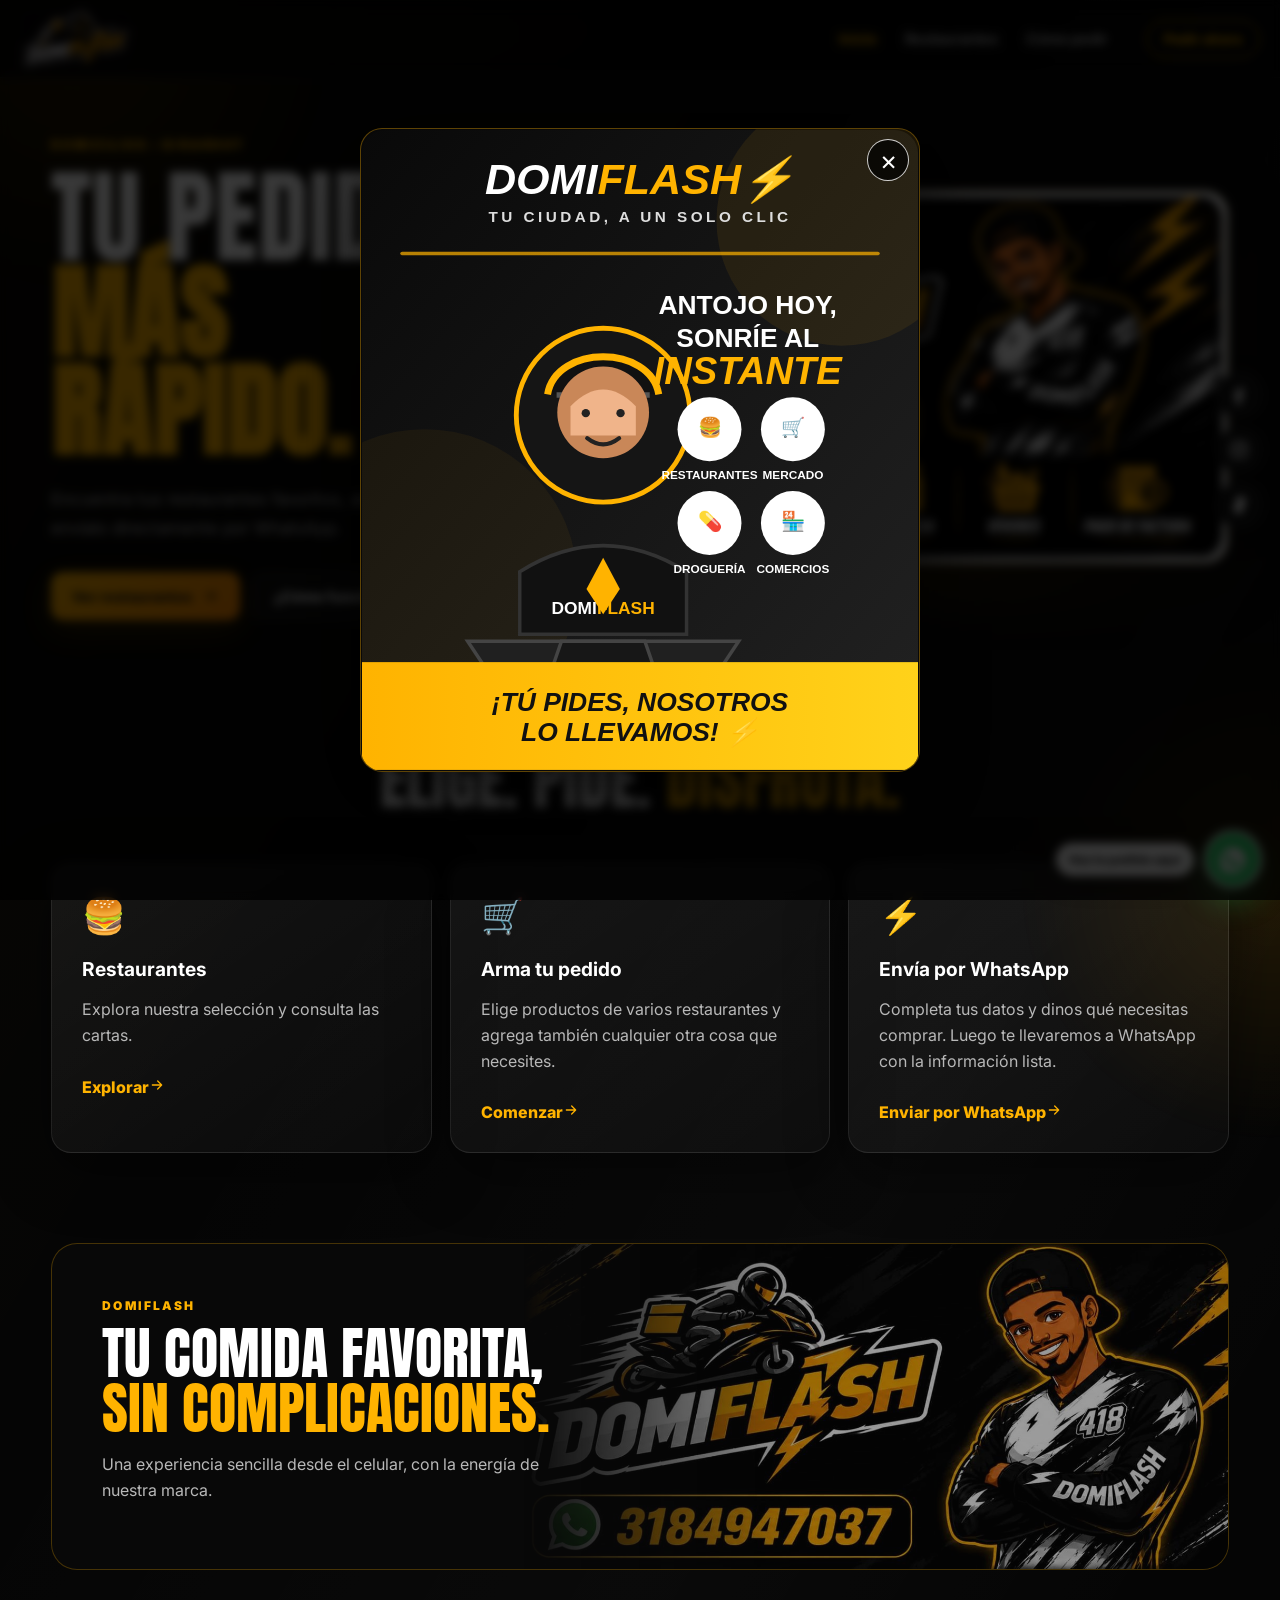
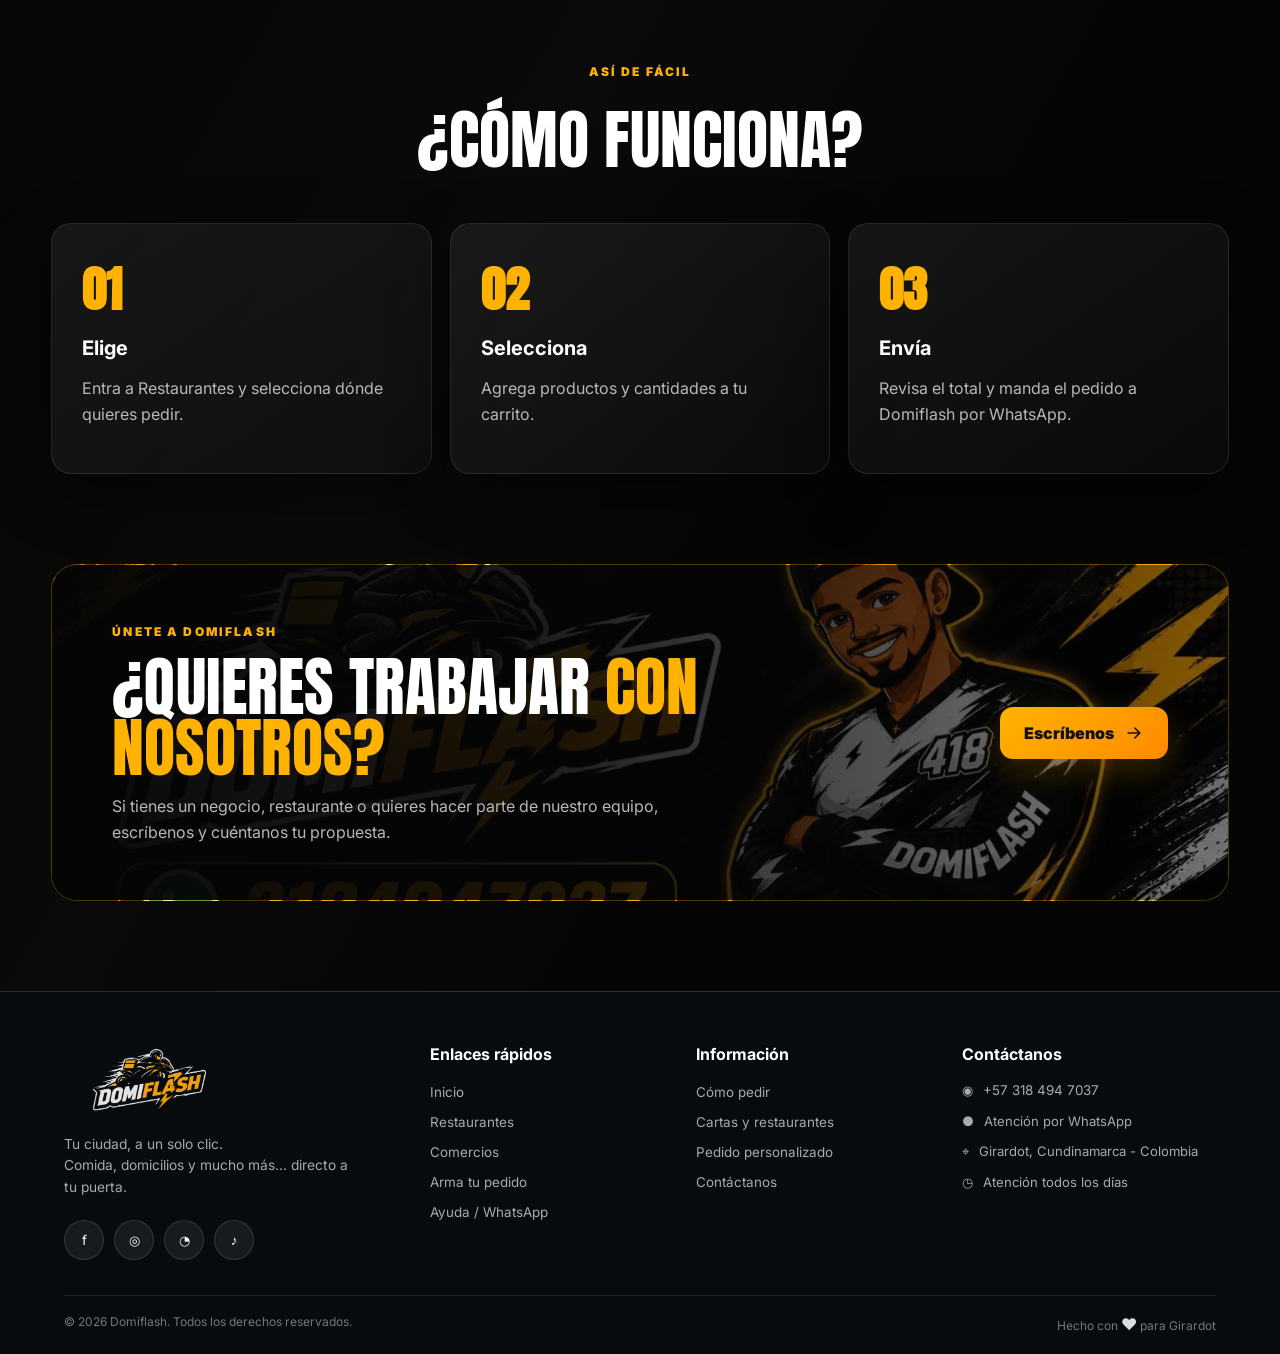
==== commit bcbf93cf: "Update index.html" ====
--- a/index.html
+++ b/index.html
@@ -18,7 +18,7 @@
 <body>
 <div id="domiflashLoader" class="domiflash-loader" aria-label="Cargando Domiflash"><div class="loader-inner"><h1 class="loader-title">DOMI<span>FLASH</span></h1><div class="loader-track"><div id="loaderBar" class="loader-bar"></div></div><p id="loaderText" class="loader-text">Cargando...</p></div></div>
 <div class="page-glow"></div>
-<header class="site-header"><a class="brand" href="index.html" aria-label="Domiflash inicio"><img src="assets/images/assets/images/Logo Page 112-58px.jpg" alt="Domiflash"></a><nav class="main-nav"><a class="active" href="index.html">Inicio</a><a href="restaurantes.html">Restaurantes</a><a href="#como-funciona">Cómo pedir</a></nav><a class="header-order icon-button" href="https://wa.me/573184947037?text=Hola%20Domiflash%2C%20quiero%20hacer%20un%20pedido." target="_blank" rel="noopener"><span>Pedir ahora</span></a></header>
+<header class="site-header"><a class="brand" href="index.html" aria-label="Domiflash inicio"><img src="assets/images/Logo Page 112-58px.jpg" alt="Domiflash"></a><nav class="main-nav"><a class="active" href="index.html">Inicio</a><a href="restaurantes.html">Restaurantes</a><a href="#como-funciona">Cómo pedir</a></nav><a class="header-order icon-button" href="https://wa.me/573184947037?text=Hola%20Domiflash%2C%20quiero%20hacer%20un%20pedido." target="_blank" rel="noopener"><span>Pedir ahora</span></a></header>
 <main>
 <section class="hero"><div class="hero-copy reveal"><span class="eyebrow">DOMICILIOS • GIRARDOT</span><h1>Tu pedido.<br><strong>Más rápido.</strong></h1><p>Encuentra tus restaurantes favoritos, arma tu pedido y envíalo directamente por WhatsApp.</p><div class="hero-actions"><a class="btn btn-primary icon-button" href="restaurantes.html"><span>Ver restaurantes</span><svg viewBox="0 0 24 24"><path d="M5 12h13M13 6l6 6-6 6"/></svg></a><a class="btn btn-ghost icon-button" href="#como-funciona"><span>¿Cómo funciona?</span></a></div></div><div class="hero-art reveal delay-1"><img src="assets/images/domiflash-banner.jpeg" alt="Domiflash - domicilios y restaurantes"></div></section>
 <section class="quick-services"><div class="section-heading reveal"><span class="eyebrow">TODO EN UN SOLO LUGAR</span><h2>Elige. Pide. <span>Disfruta.</span></h2></div><div class="service-grid"><article class="service-card reveal"><div class="service-icon">🍔</div><h3>Restaurantes</h3><p>Explora nuestra selección y consulta las cartas.</p><a class="action-link" href="restaurantes.html"><span>Explorar</span><svg viewBox="0 0 24 24"><path d="M5 12h13M13 6l6 6-6 6"/></svg></a></article><article class="service-card reveal delay-1"><div class="service-icon">🛒</div><h3>Arma tu pedido</h3><p>Elige productos de varios restaurantes y agrega también cualquier otra cosa que necesites.</p><a class="action-link" href="pedido.html"><span>Comenzar</span><svg viewBox="0 0 24 24"><path d="M5 12h13M13 6l6 6-6 6"/></svg></a></article><article class="service-card reveal delay-2"><div class="service-icon">⚡</div><h3>Envía por WhatsApp</h3><p>Completa tus datos y dinos qué necesitas comprar. Luego te llevaremos a WhatsApp con la información lista.</p><a class="action-link" href="formulario-whatsapp.html"><span>Enviar por WhatsApp</span><svg viewBox="0 0 24 24"><path d="M5 12h13M13 6l6 6-6 6"/></svg></a></article></div></section>
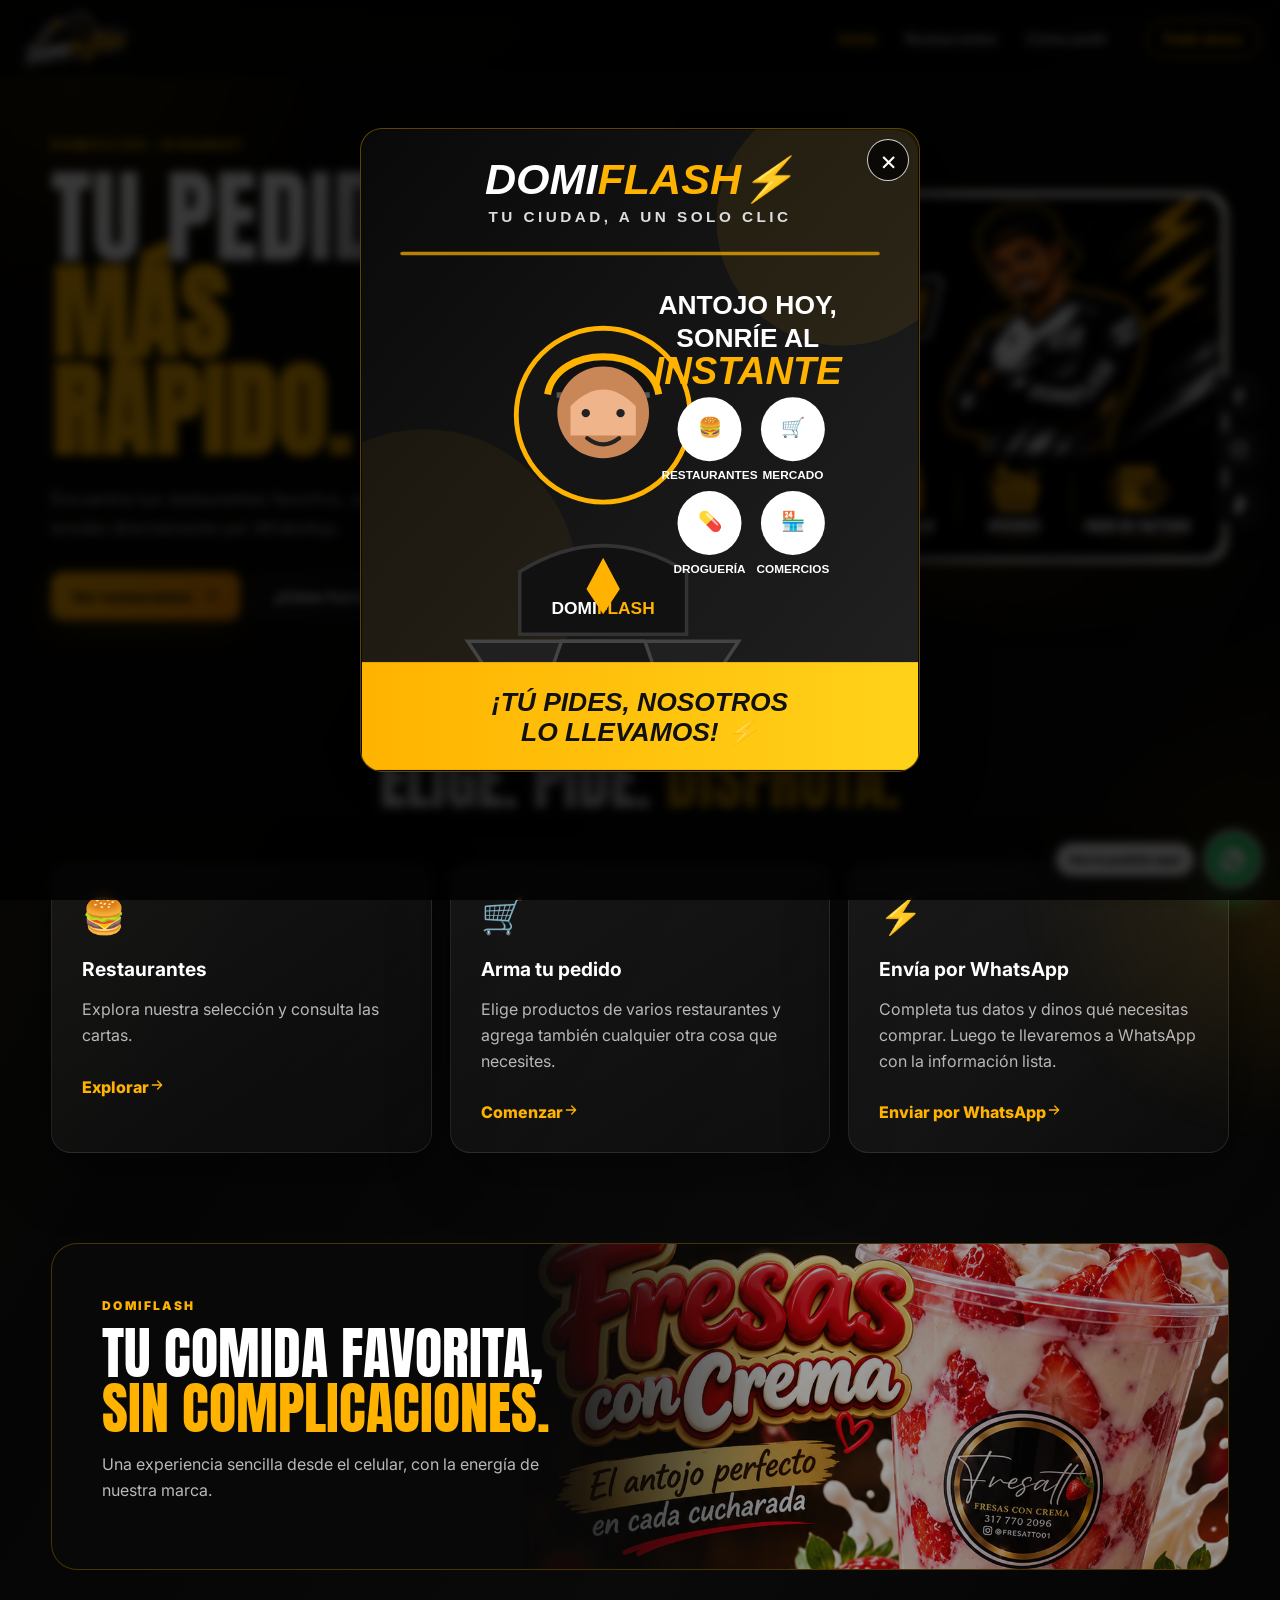
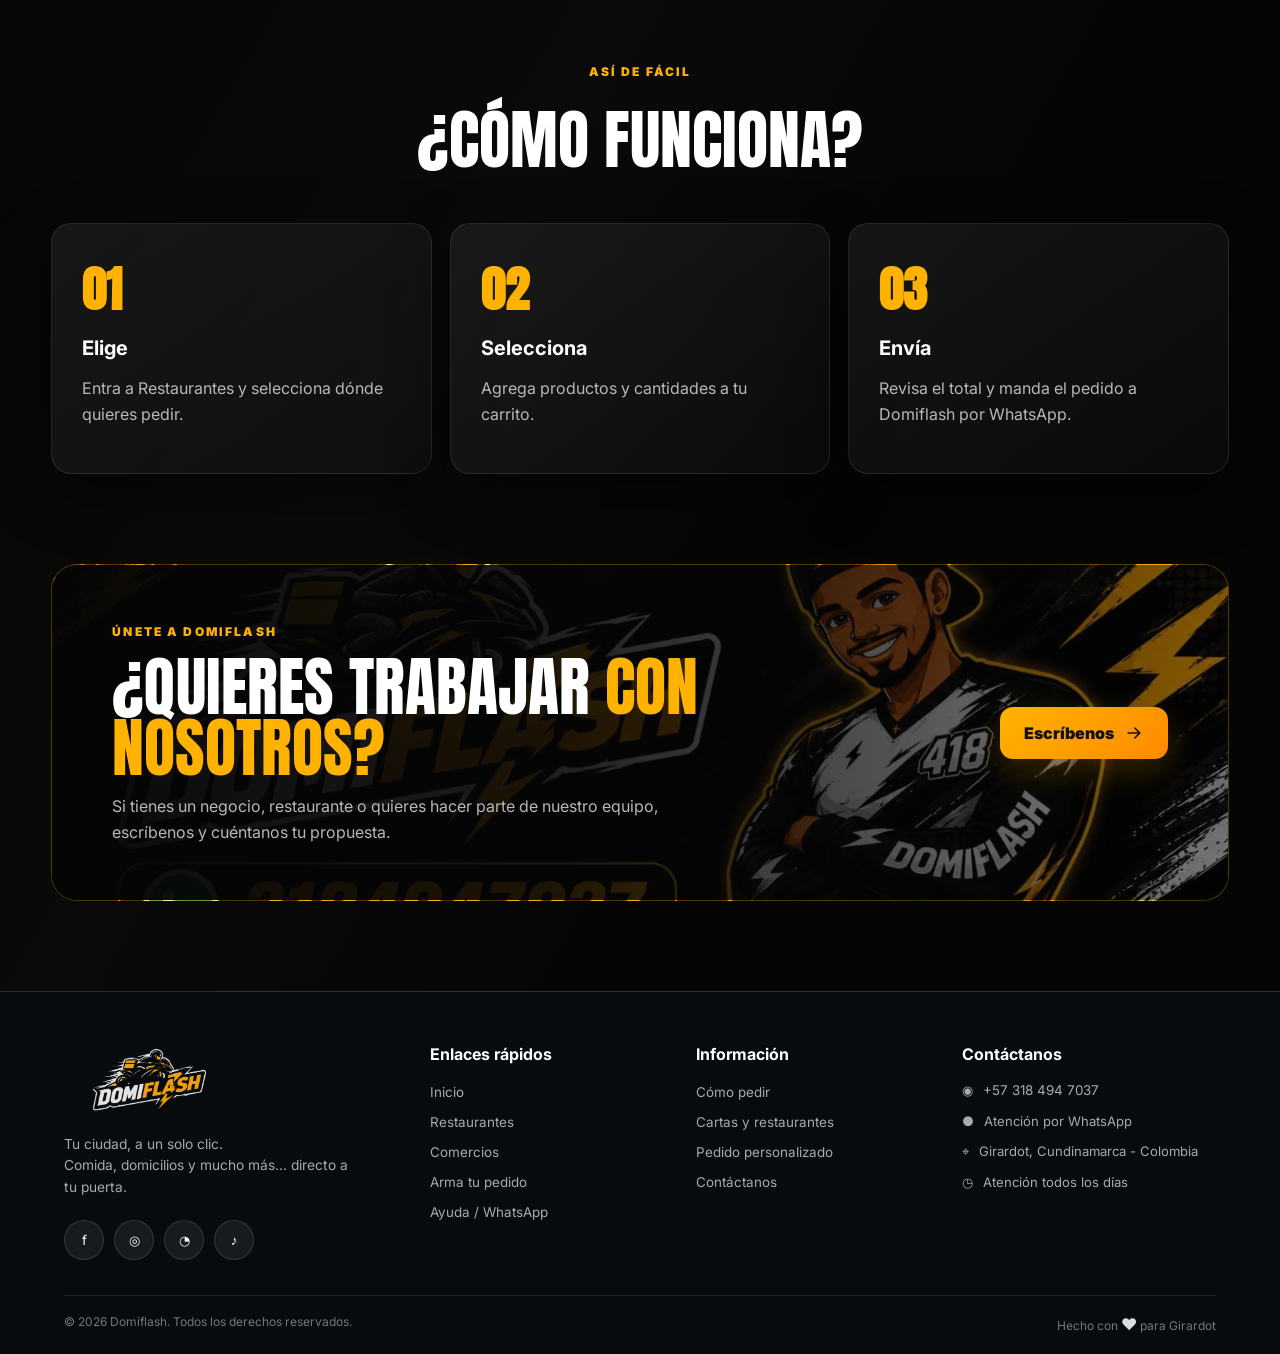
==== commit 26839a98: "Update feature banner image in index.html Replaced the feature banner image in the index.html file." ====
--- a/index.html
+++ b/index.html
@@ -22,7 +22,7 @@
 <main>
 <section class="hero"><div class="hero-copy reveal"><span class="eyebrow">DOMICILIOS • GIRARDOT</span><h1>Tu pedido.<br><strong>Más rápido.</strong></h1><p>Encuentra tus restaurantes favoritos, arma tu pedido y envíalo directamente por WhatsApp.</p><div class="hero-actions"><a class="btn btn-primary icon-button" href="restaurantes.html"><span>Ver restaurantes</span><svg viewBox="0 0 24 24"><path d="M5 12h13M13 6l6 6-6 6"/></svg></a><a class="btn btn-ghost icon-button" href="#como-funciona"><span>¿Cómo funciona?</span></a></div></div><div class="hero-art reveal delay-1"><img src="assets/images/domiflash-banner.jpeg" alt="Domiflash - domicilios y restaurantes"></div></section>
 <section class="quick-services"><div class="section-heading reveal"><span class="eyebrow">TODO EN UN SOLO LUGAR</span><h2>Elige. Pide. <span>Disfruta.</span></h2></div><div class="service-grid"><article class="service-card reveal"><div class="service-icon">🍔</div><h3>Restaurantes</h3><p>Explora nuestra selección y consulta las cartas.</p><a class="action-link" href="restaurantes.html"><span>Explorar</span><svg viewBox="0 0 24 24"><path d="M5 12h13M13 6l6 6-6 6"/></svg></a></article><article class="service-card reveal delay-1"><div class="service-icon">🛒</div><h3>Arma tu pedido</h3><p>Elige productos de varios restaurantes y agrega también cualquier otra cosa que necesites.</p><a class="action-link" href="pedido.html"><span>Comenzar</span><svg viewBox="0 0 24 24"><path d="M5 12h13M13 6l6 6-6 6"/></svg></a></article><article class="service-card reveal delay-2"><div class="service-icon">⚡</div><h3>Envía por WhatsApp</h3><p>Completa tus datos y dinos qué necesitas comprar. Luego te llevaremos a WhatsApp con la información lista.</p><a class="action-link" href="formulario-whatsapp.html"><span>Enviar por WhatsApp</span><svg viewBox="0 0 24 24"><path d="M5 12h13M13 6l6 6-6 6"/></svg></a></article></div></section>
-<section class="feature-banner reveal"><div><span class="eyebrow">DOMIFLASH</span><h2>Tu comida favorita,<br><span>sin complicaciones.</span></h2><p>Una experiencia sencilla desde el celular, con la energía de nuestra marca.</p></div><img src="assets/images/domiflash-banner-alt.jpeg" alt="Identidad visual Domiflash"></section>
+<section class="feature-banner reveal"><div><span class="eyebrow">DOMIFLASH</span><h2>Tu comida favorita,<br><span>sin complicaciones.</span></h2><p>Una experiencia sencilla desde el celular, con la energía de nuestra marca.</p></div><img src="assets/images/Prueba Banner publicitario.png" alt="Identidad visual Domiflash"></section>
 <section id="como-funciona" class="steps-section"><div class="section-heading reveal"><span class="eyebrow">ASÍ DE FÁCIL</span><h2>¿Cómo funciona?</h2></div><div class="steps-grid"><div class="step reveal"><b>01</b><h3>Elige</h3><p>Entra a Restaurantes y selecciona dónde quieres pedir.</p></div><div class="step reveal delay-1"><b>02</b><h3>Selecciona</h3><p>Agrega productos y cantidades a tu carrito.</p></div><div class="step reveal delay-2"><b>03</b><h3>Envía</h3><p>Revisa el total y manda el pedido a Domiflash por WhatsApp.</p></div></div></section>
 <section class="work-with-us reveal" aria-label="Trabaja con Domiflash"><div class="work-with-us-inner"><div class="work-with-us-copy"><span class="eyebrow">ÚNETE A DOMIFLASH</span><h2>¿Quieres trabajar <span>con nosotros?</span></h2><p>Si tienes un negocio, restaurante o quieres hacer parte de nuestro equipo, escríbenos y cuéntanos tu propuesta.</p></div><a class="work-with-us-btn" href="https://wa.me/573184947037?text=Hola%20Domiflash%2C%20quiero%20trabajar%20con%20ustedes." target="_blank" rel="noopener"><span>Escríbenos</span><svg viewBox="0 0 24 24"><path d="M5 12h13M13 6l6 6-6 6"/></svg></a></div></section>
 </main>
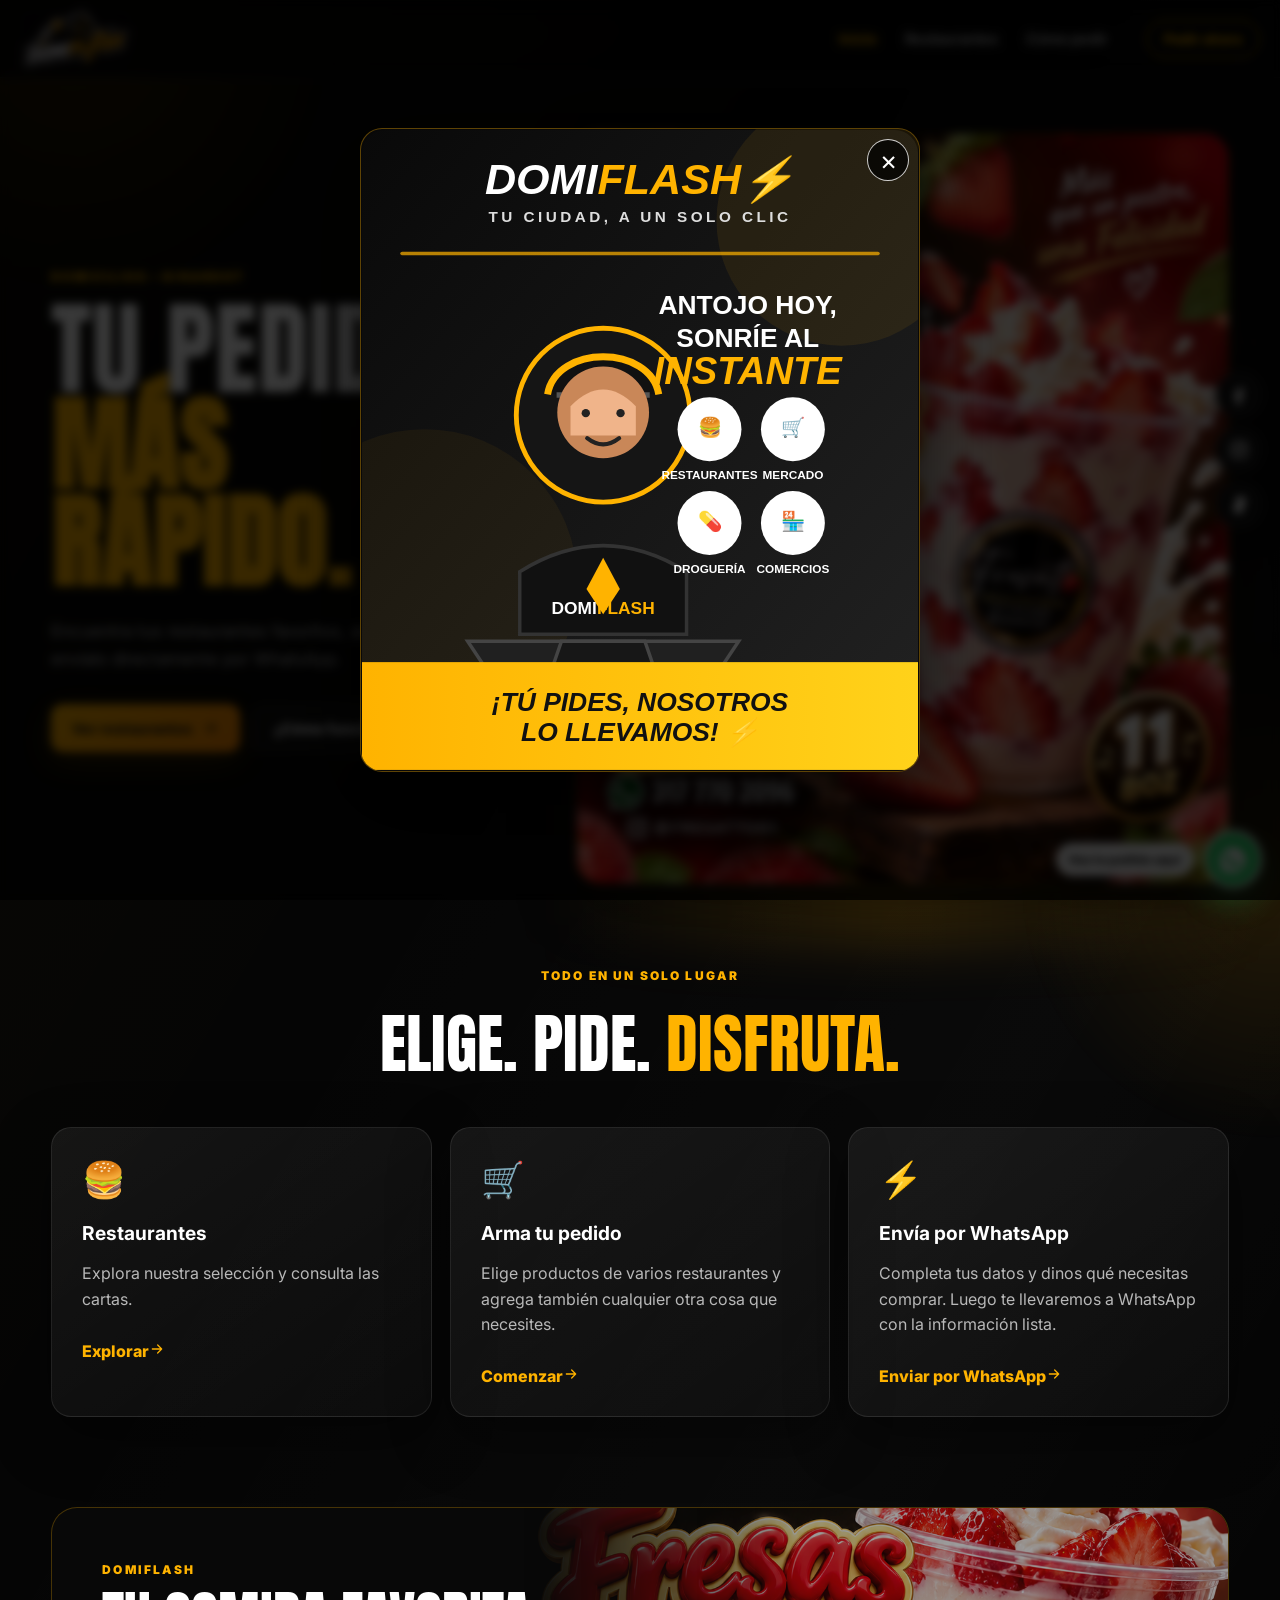
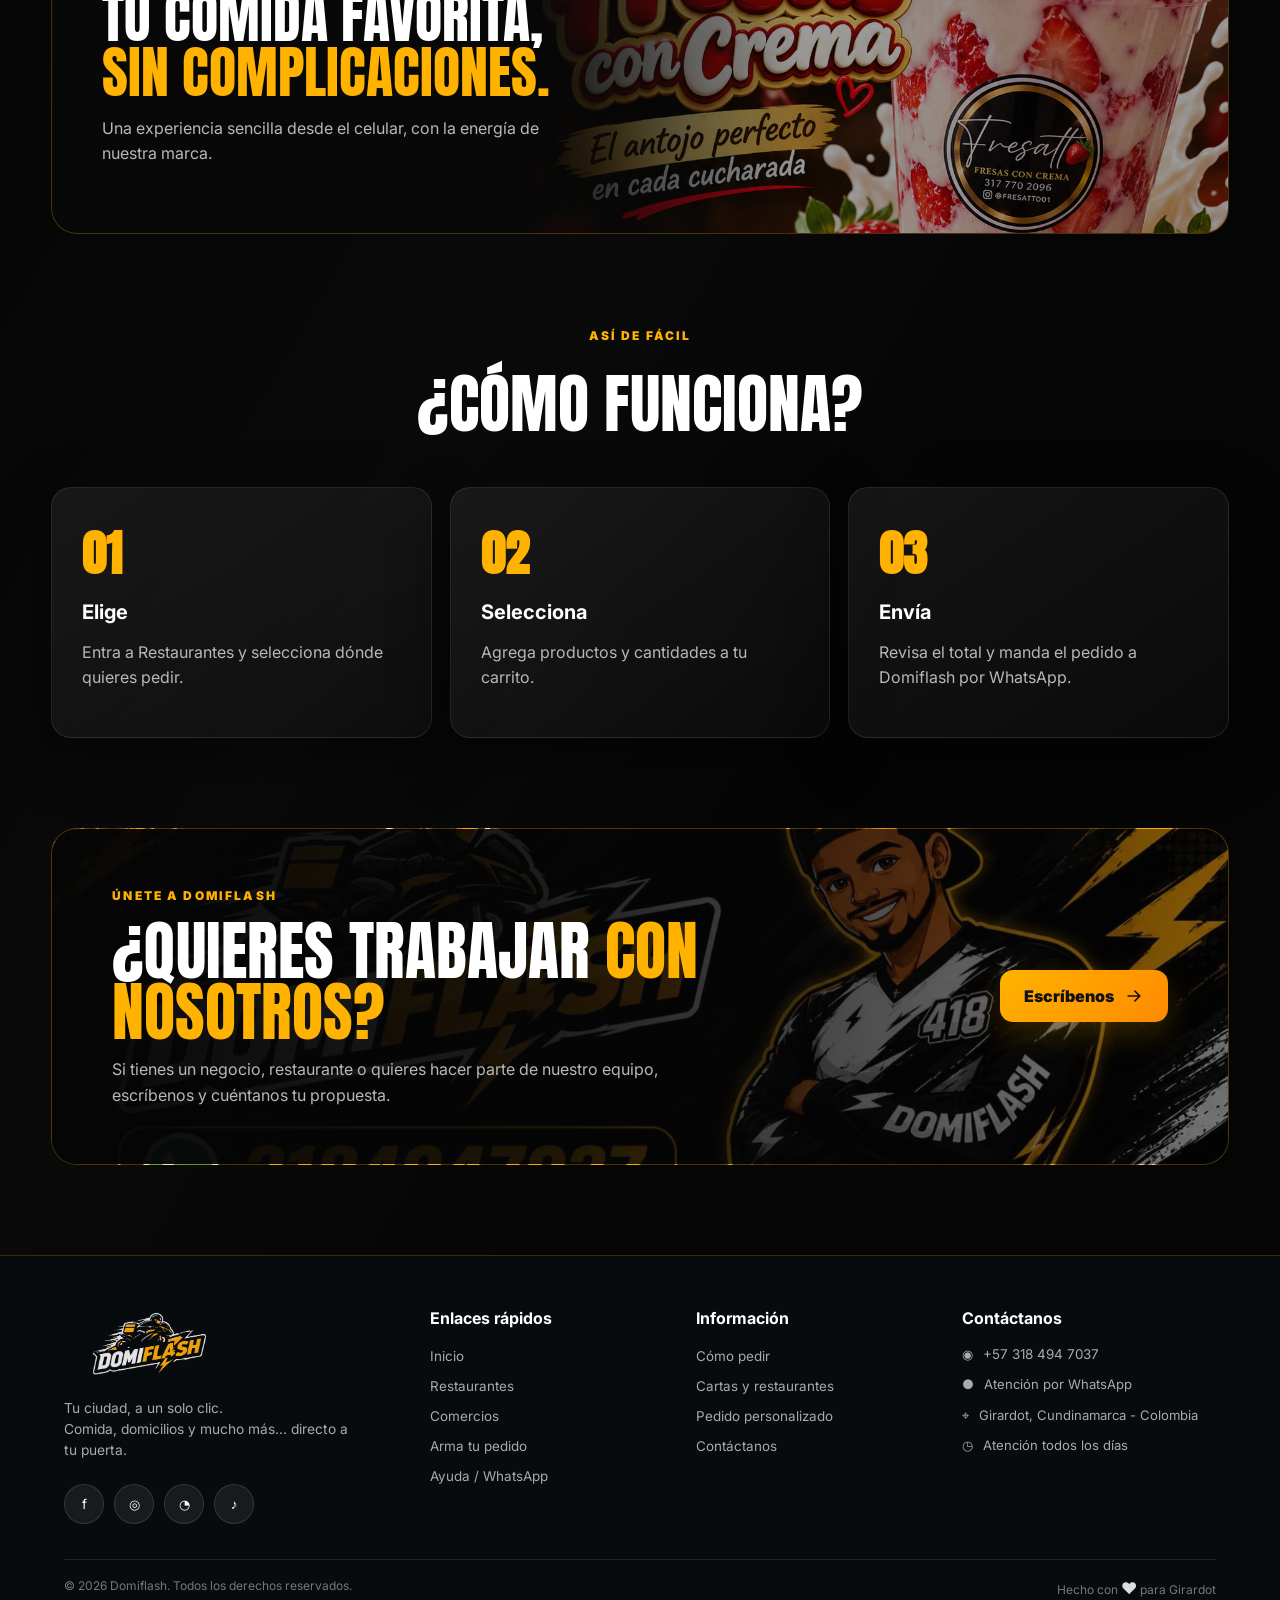
==== commit 9ef3e517: "Update index.html" ====
--- a/index.html
+++ b/index.html
@@ -20,7 +20,7 @@
 <div class="page-glow"></div>
 <header class="site-header"><a class="brand" href="index.html" aria-label="Domiflash inicio"><img src="assets/images/Logo Page 112-58px.jpg" alt="Domiflash"></a><nav class="main-nav"><a class="active" href="index.html">Inicio</a><a href="restaurantes.html">Restaurantes</a><a href="#como-funciona">Cómo pedir</a></nav><a class="header-order icon-button" href="https://wa.me/573184947037?text=Hola%20Domiflash%2C%20quiero%20hacer%20un%20pedido." target="_blank" rel="noopener"><span>Pedir ahora</span></a></header>
 <main>
-<section class="hero"><div class="hero-copy reveal"><span class="eyebrow">DOMICILIOS • GIRARDOT</span><h1>Tu pedido.<br><strong>Más rápido.</strong></h1><p>Encuentra tus restaurantes favoritos, arma tu pedido y envíalo directamente por WhatsApp.</p><div class="hero-actions"><a class="btn btn-primary icon-button" href="restaurantes.html"><span>Ver restaurantes</span><svg viewBox="0 0 24 24"><path d="M5 12h13M13 6l6 6-6 6"/></svg></a><a class="btn btn-ghost icon-button" href="#como-funciona"><span>¿Cómo funciona?</span></a></div></div><div class="hero-art reveal delay-1"><img src="assets/images/domiflash-banner.jpeg" alt="Domiflash - domicilios y restaurantes"></div></section>
+<section class="hero"><div class="hero-copy reveal"><span class="eyebrow">DOMICILIOS • GIRARDOT</span><h1>Tu pedido.<br><strong>Más rápido.</strong></h1><p>Encuentra tus restaurantes favoritos, arma tu pedido y envíalo directamente por WhatsApp.</p><div class="hero-actions"><a class="btn btn-primary icon-button" href="restaurantes.html"><span>Ver restaurantes</span><svg viewBox="0 0 24 24"><path d="M5 12h13M13 6l6 6-6 6"/></svg></a><a class="btn btn-ghost icon-button" href="#como-funciona"><span>¿Cómo funciona?</span></a></div></div><div class="hero-art reveal delay-1"><img src="assets/images/Prueba Banner publicitario.png" alt="Domiflash - domicilios y restaurantes"></div></section>
 <section class="quick-services"><div class="section-heading reveal"><span class="eyebrow">TODO EN UN SOLO LUGAR</span><h2>Elige. Pide. <span>Disfruta.</span></h2></div><div class="service-grid"><article class="service-card reveal"><div class="service-icon">🍔</div><h3>Restaurantes</h3><p>Explora nuestra selección y consulta las cartas.</p><a class="action-link" href="restaurantes.html"><span>Explorar</span><svg viewBox="0 0 24 24"><path d="M5 12h13M13 6l6 6-6 6"/></svg></a></article><article class="service-card reveal delay-1"><div class="service-icon">🛒</div><h3>Arma tu pedido</h3><p>Elige productos de varios restaurantes y agrega también cualquier otra cosa que necesites.</p><a class="action-link" href="pedido.html"><span>Comenzar</span><svg viewBox="0 0 24 24"><path d="M5 12h13M13 6l6 6-6 6"/></svg></a></article><article class="service-card reveal delay-2"><div class="service-icon">⚡</div><h3>Envía por WhatsApp</h3><p>Completa tus datos y dinos qué necesitas comprar. Luego te llevaremos a WhatsApp con la información lista.</p><a class="action-link" href="formulario-whatsapp.html"><span>Enviar por WhatsApp</span><svg viewBox="0 0 24 24"><path d="M5 12h13M13 6l6 6-6 6"/></svg></a></article></div></section>
 <section class="feature-banner reveal"><div><span class="eyebrow">DOMIFLASH</span><h2>Tu comida favorita,<br><span>sin complicaciones.</span></h2><p>Una experiencia sencilla desde el celular, con la energía de nuestra marca.</p></div><img src="assets/images/Prueba Banner publicitario.png" alt="Identidad visual Domiflash"></section>
 <section id="como-funciona" class="steps-section"><div class="section-heading reveal"><span class="eyebrow">ASÍ DE FÁCIL</span><h2>¿Cómo funciona?</h2></div><div class="steps-grid"><div class="step reveal"><b>01</b><h3>Elige</h3><p>Entra a Restaurantes y selecciona dónde quieres pedir.</p></div><div class="step reveal delay-1"><b>02</b><h3>Selecciona</h3><p>Agrega productos y cantidades a tu carrito.</p></div><div class="step reveal delay-2"><b>03</b><h3>Envía</h3><p>Revisa el total y manda el pedido a Domiflash por WhatsApp.</p></div></div></section>
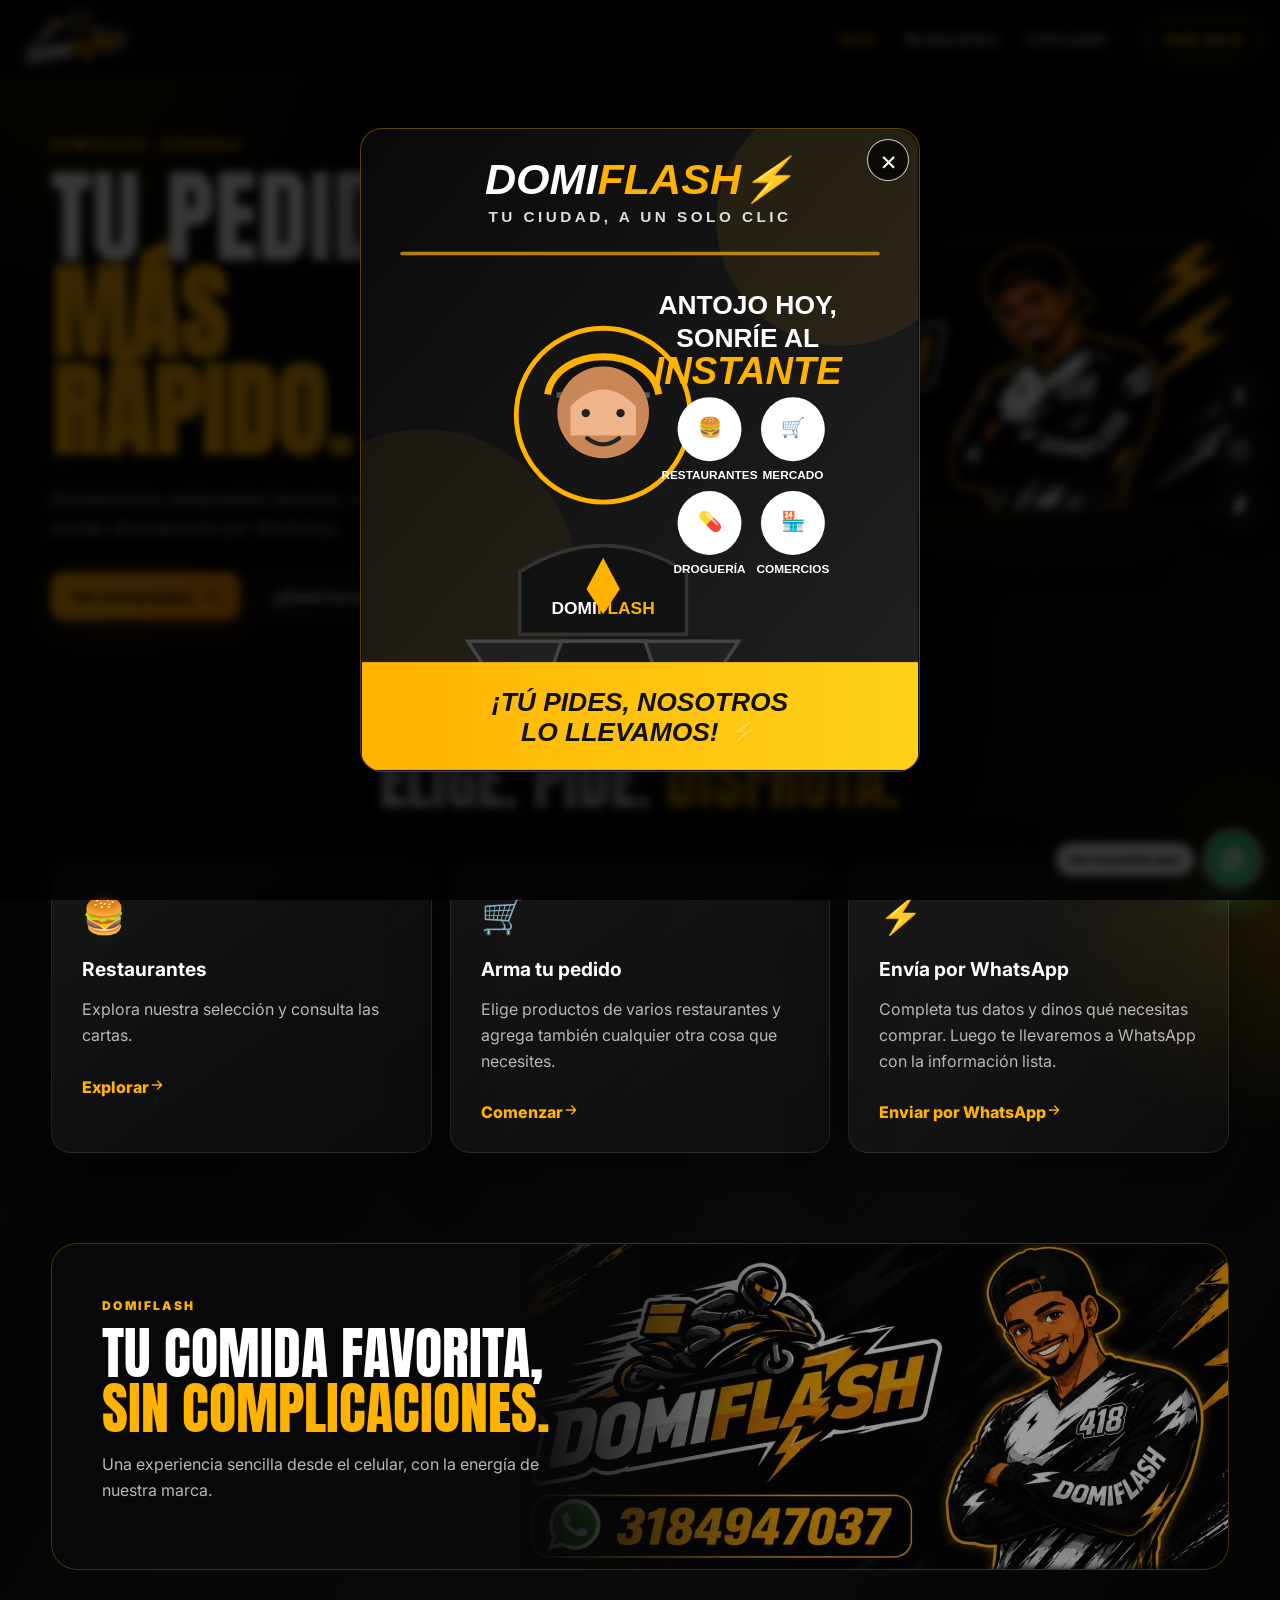
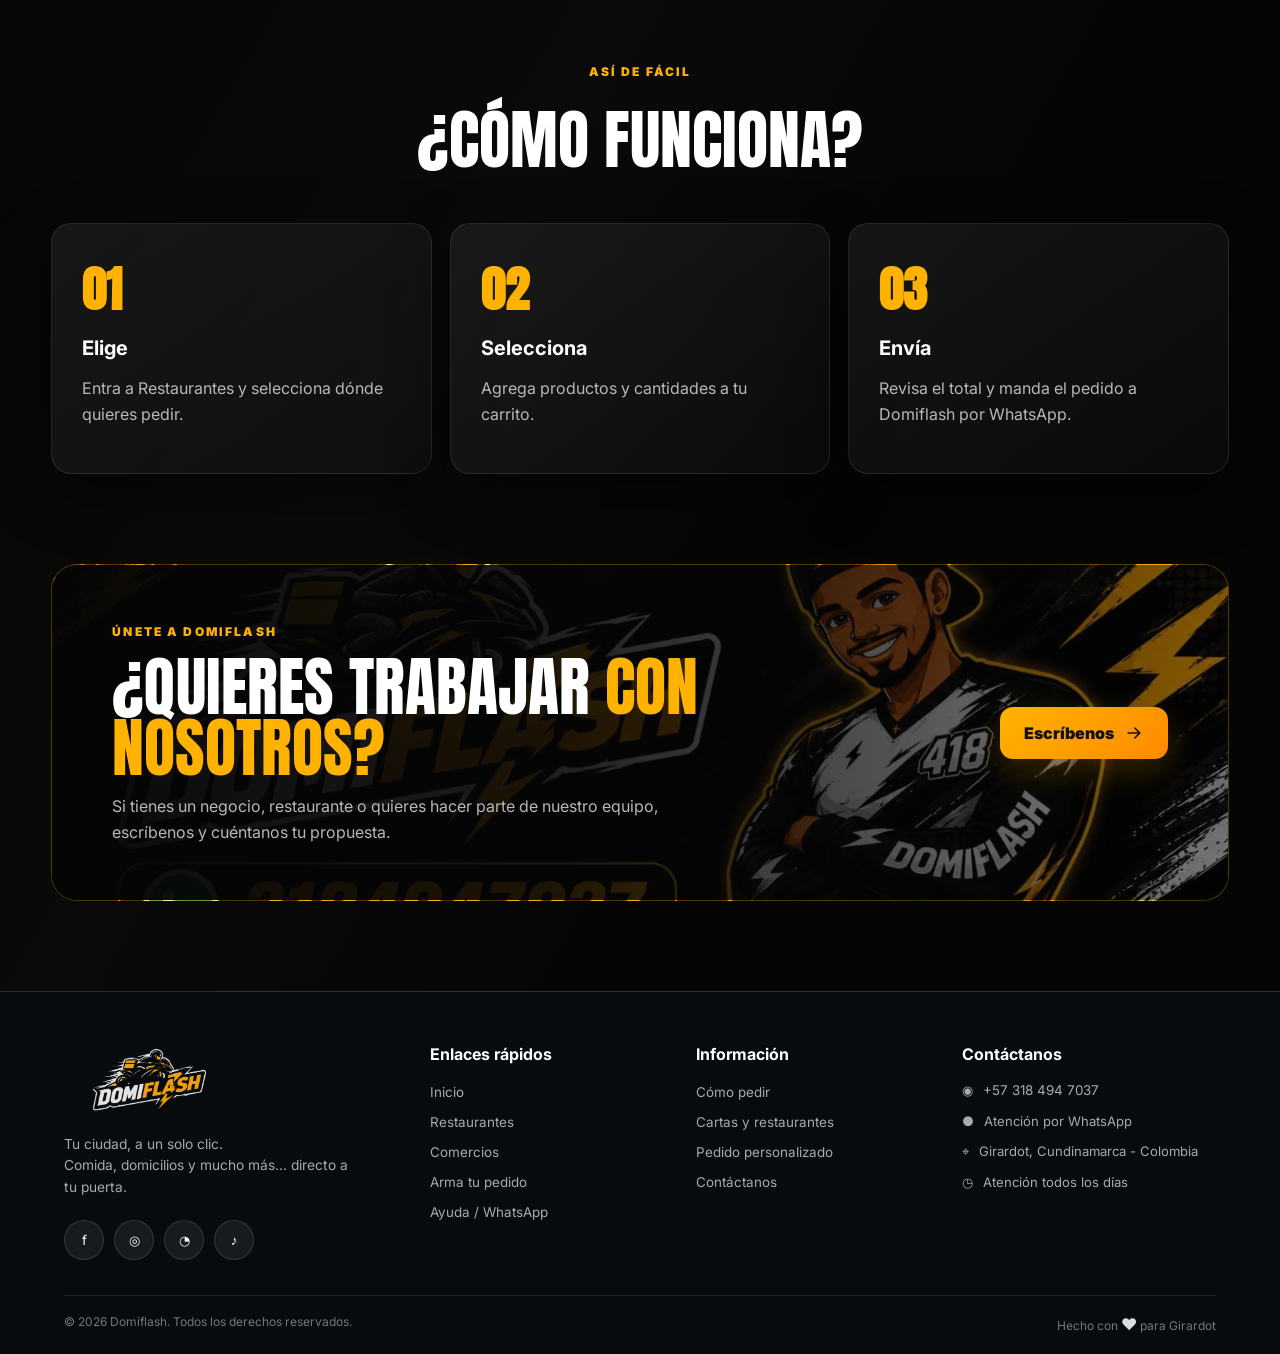
==== commit 71c69273: "Update index.html" ====
--- a/index.html
+++ b/index.html
@@ -20,9 +20,9 @@
 <div class="page-glow"></div>
 <header class="site-header"><a class="brand" href="index.html" aria-label="Domiflash inicio"><img src="assets/images/Logo Page 112-58px.jpg" alt="Domiflash"></a><nav class="main-nav"><a class="active" href="index.html">Inicio</a><a href="restaurantes.html">Restaurantes</a><a href="#como-funciona">Cómo pedir</a></nav><a class="header-order icon-button" href="https://wa.me/573184947037?text=Hola%20Domiflash%2C%20quiero%20hacer%20un%20pedido." target="_blank" rel="noopener"><span>Pedir ahora</span></a></header>
 <main>
-<section class="hero"><div class="hero-copy reveal"><span class="eyebrow">DOMICILIOS • GIRARDOT</span><h1>Tu pedido.<br><strong>Más rápido.</strong></h1><p>Encuentra tus restaurantes favoritos, arma tu pedido y envíalo directamente por WhatsApp.</p><div class="hero-actions"><a class="btn btn-primary icon-button" href="restaurantes.html"><span>Ver restaurantes</span><svg viewBox="0 0 24 24"><path d="M5 12h13M13 6l6 6-6 6"/></svg></a><a class="btn btn-ghost icon-button" href="#como-funciona"><span>¿Cómo funciona?</span></a></div></div><div class="hero-art reveal delay-1"><img src="assets/images/Prueba Banner publicitario.png" alt="Domiflash - domicilios y restaurantes"></div></section>
+<section class="hero"><div class="hero-copy reveal"><span class="eyebrow">DOMICILIOS • GIRARDOT</span><h1>Tu pedido.<br><strong>Más rápido.</strong></h1><p>Encuentra tus restaurantes favoritos, arma tu pedido y envíalo directamente por WhatsApp.</p><div class="hero-actions"><a class="btn btn-primary icon-button" href="restaurantes.html"><span>Ver restaurantes</span><svg viewBox="0 0 24 24"><path d="M5 12h13M13 6l6 6-6 6"/></svg></a><a class="btn btn-ghost icon-button" href="#como-funciona"><span>¿Cómo funciona?</span></a></div></div><div class="hero-art reveal delay-1"><img src="assets/images/domiflash-banner-alt.jpeg" alt="Domiflash - domicilios y restaurantes"></div></section>
 <section class="quick-services"><div class="section-heading reveal"><span class="eyebrow">TODO EN UN SOLO LUGAR</span><h2>Elige. Pide. <span>Disfruta.</span></h2></div><div class="service-grid"><article class="service-card reveal"><div class="service-icon">🍔</div><h3>Restaurantes</h3><p>Explora nuestra selección y consulta las cartas.</p><a class="action-link" href="restaurantes.html"><span>Explorar</span><svg viewBox="0 0 24 24"><path d="M5 12h13M13 6l6 6-6 6"/></svg></a></article><article class="service-card reveal delay-1"><div class="service-icon">🛒</div><h3>Arma tu pedido</h3><p>Elige productos de varios restaurantes y agrega también cualquier otra cosa que necesites.</p><a class="action-link" href="pedido.html"><span>Comenzar</span><svg viewBox="0 0 24 24"><path d="M5 12h13M13 6l6 6-6 6"/></svg></a></article><article class="service-card reveal delay-2"><div class="service-icon">⚡</div><h3>Envía por WhatsApp</h3><p>Completa tus datos y dinos qué necesitas comprar. Luego te llevaremos a WhatsApp con la información lista.</p><a class="action-link" href="formulario-whatsapp.html"><span>Enviar por WhatsApp</span><svg viewBox="0 0 24 24"><path d="M5 12h13M13 6l6 6-6 6"/></svg></a></article></div></section>
-<section class="feature-banner reveal"><div><span class="eyebrow">DOMIFLASH</span><h2>Tu comida favorita,<br><span>sin complicaciones.</span></h2><p>Una experiencia sencilla desde el celular, con la energía de nuestra marca.</p></div><img src="assets/images/Prueba Banner publicitario.png" alt="Identidad visual Domiflash"></section>
+<section class="feature-banner reveal"><div><span class="eyebrow">DOMIFLASH</span><h2>Tu comida favorita,<br><span>sin complicaciones.</span></h2><p>Una experiencia sencilla desde el celular, con la energía de nuestra marca.</p></div><img src="assets/images/domiflash-banner-alt.jpeg" alt="Identidad visual Domiflash"></section>
 <section id="como-funciona" class="steps-section"><div class="section-heading reveal"><span class="eyebrow">ASÍ DE FÁCIL</span><h2>¿Cómo funciona?</h2></div><div class="steps-grid"><div class="step reveal"><b>01</b><h3>Elige</h3><p>Entra a Restaurantes y selecciona dónde quieres pedir.</p></div><div class="step reveal delay-1"><b>02</b><h3>Selecciona</h3><p>Agrega productos y cantidades a tu carrito.</p></div><div class="step reveal delay-2"><b>03</b><h3>Envía</h3><p>Revisa el total y manda el pedido a Domiflash por WhatsApp.</p></div></div></section>
 <section class="work-with-us reveal" aria-label="Trabaja con Domiflash"><div class="work-with-us-inner"><div class="work-with-us-copy"><span class="eyebrow">ÚNETE A DOMIFLASH</span><h2>¿Quieres trabajar <span>con nosotros?</span></h2><p>Si tienes un negocio, restaurante o quieres hacer parte de nuestro equipo, escríbenos y cuéntanos tu propuesta.</p></div><a class="work-with-us-btn" href="https://wa.me/573184947037?text=Hola%20Domiflash%2C%20quiero%20trabajar%20con%20ustedes." target="_blank" rel="noopener"><span>Escríbenos</span><svg viewBox="0 0 24 24"><path d="M5 12h13M13 6l6 6-6 6"/></svg></a></div></section>
 </main>
